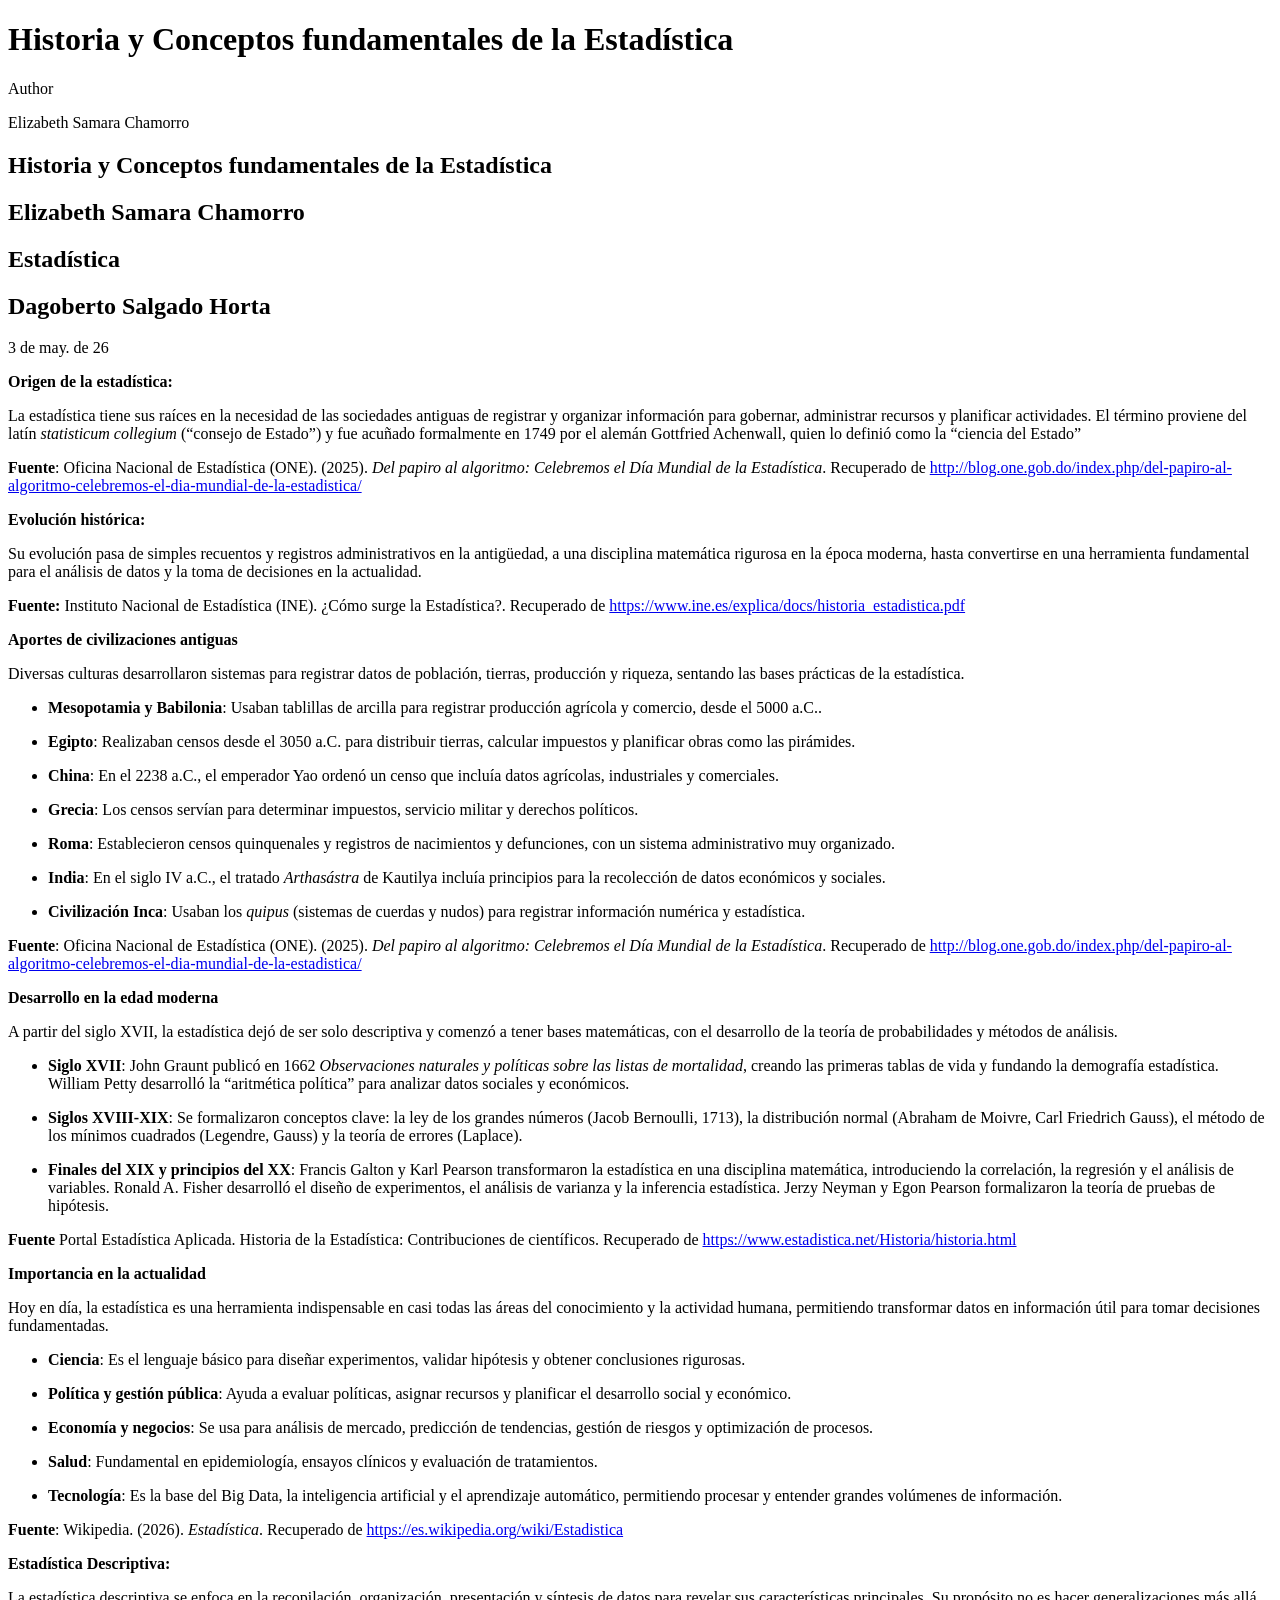
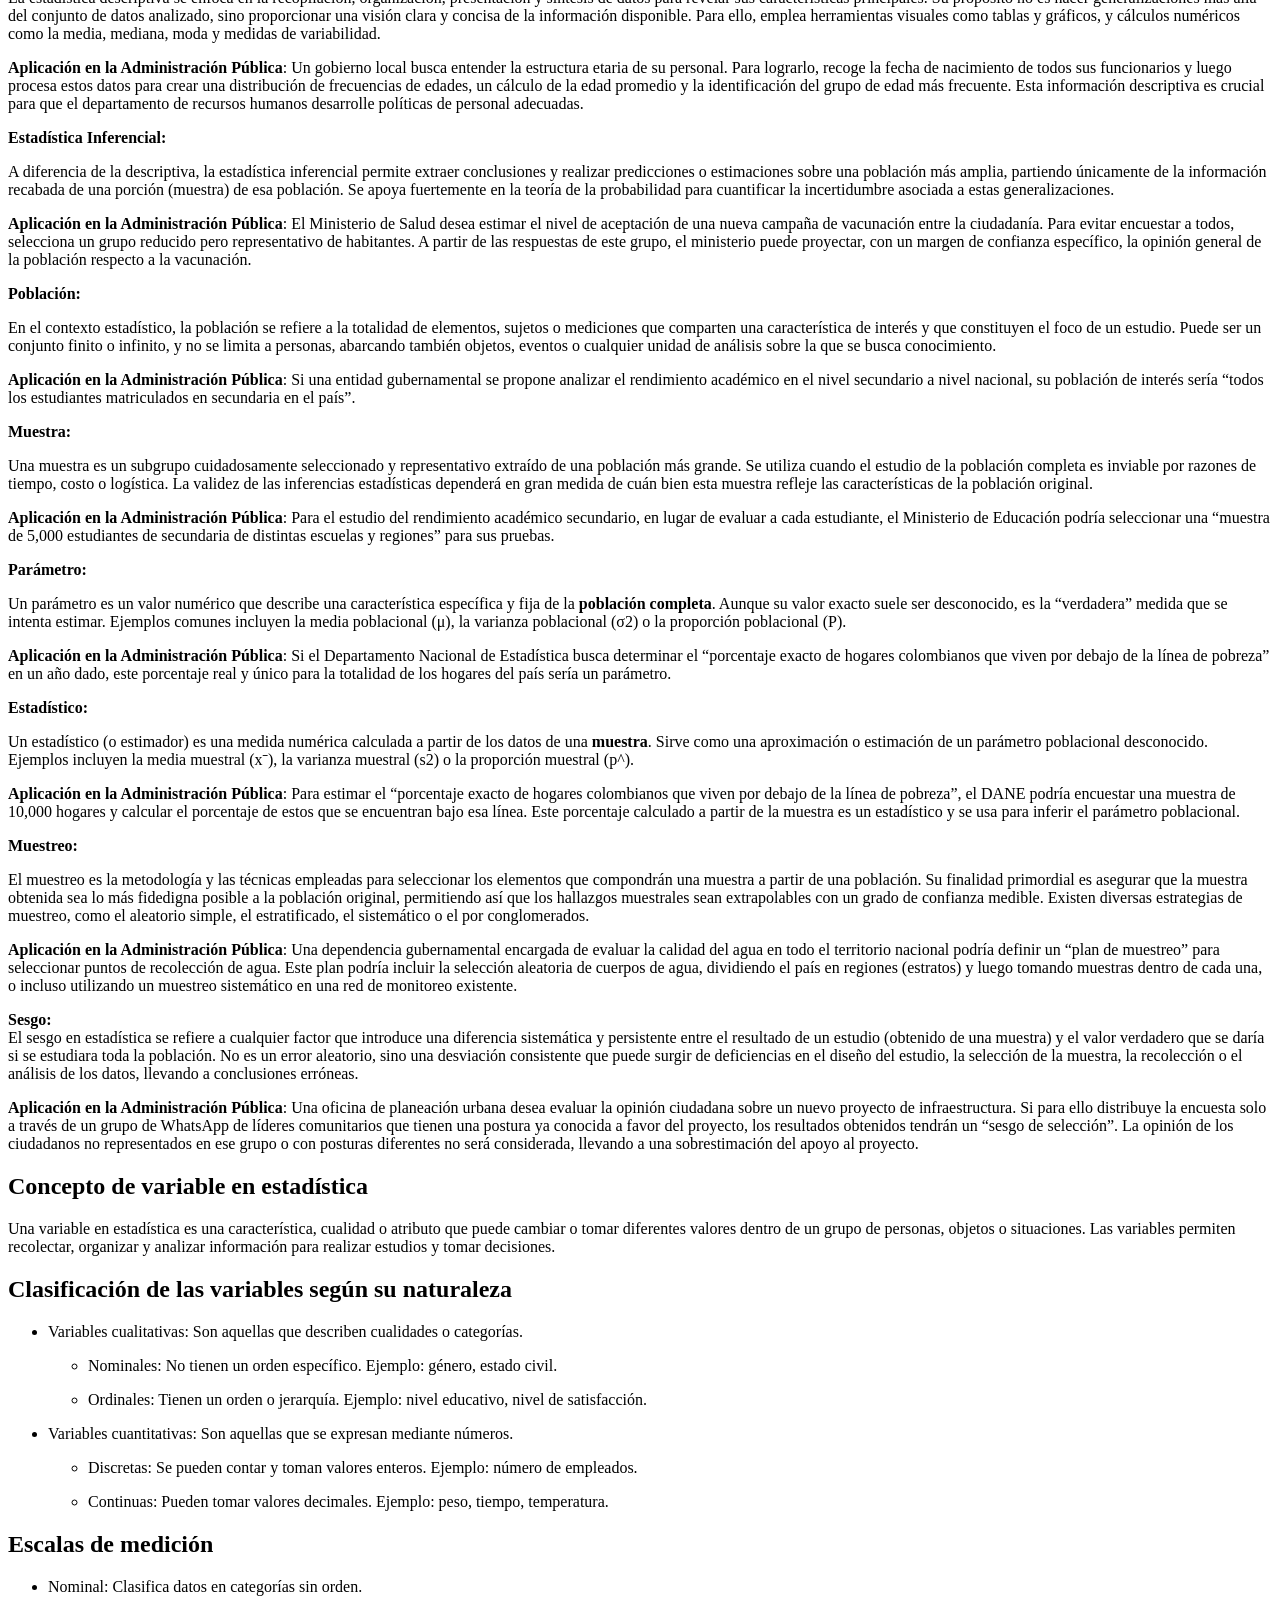
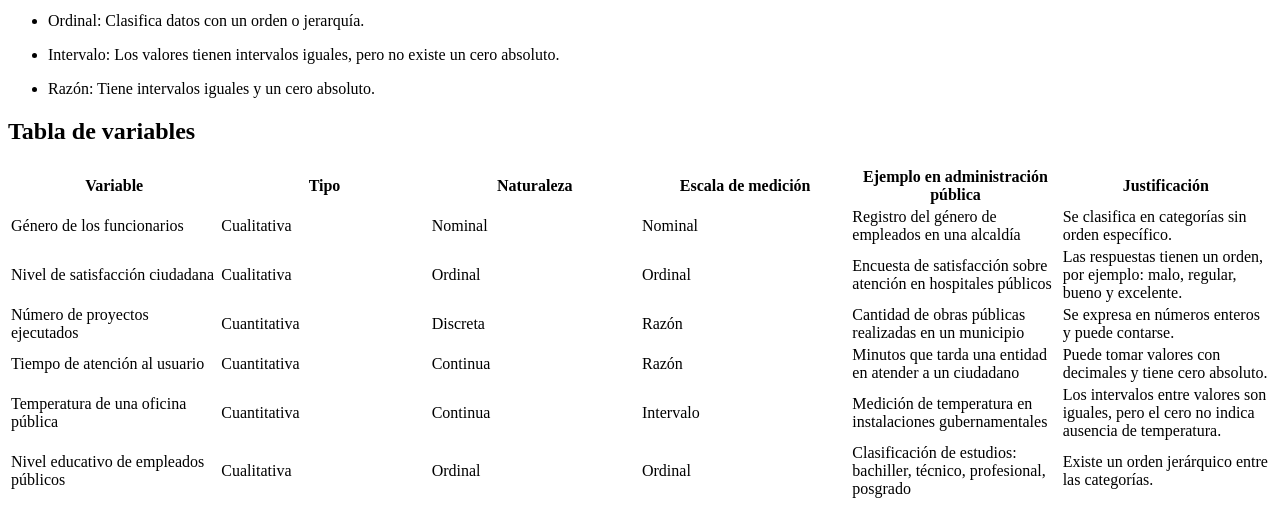
==== index.html @ f619340f "index.html" ====
<!DOCTYPE html>
<html xmlns="http://www.w3.org/1999/xhtml" lang="en" xml:lang="en"><head>

<meta charset="utf-8">
<meta name="generator" content="quarto-1.8.27">

<meta name="viewport" content="width=device-width, initial-scale=1.0, user-scalable=yes">

<meta name="author" content="Elizabeth Samara Chamorro">

<title>Historia y Conceptos fundamentales de la Estadística</title>
<style>
code{white-space: pre-wrap;}
span.smallcaps{font-variant: small-caps;}
div.columns{display: flex; gap: min(4vw, 1.5em);}
div.column{flex: auto; overflow-x: auto;}
div.hanging-indent{margin-left: 1.5em; text-indent: -1.5em;}
ul.task-list{list-style: none;}
ul.task-list li input[type="checkbox"] {
  width: 0.8em;
  margin: 0 0.8em 0.2em -1em; /* quarto-specific, see https://github.com/quarto-dev/quarto-cli/issues/4556 */ 
  vertical-align: middle;
}
</style>


<script src="RenderHtml_files/libs/clipboard/clipboard.min.js"></script>
<script src="RenderHtml_files/libs/quarto-html/quarto.js" type="module"></script>
<script src="RenderHtml_files/libs/quarto-html/tabsets/tabsets.js" type="module"></script>
<script src="RenderHtml_files/libs/quarto-html/axe/axe-check.js" type="module"></script>
<script src="RenderHtml_files/libs/quarto-html/popper.min.js"></script>
<script src="RenderHtml_files/libs/quarto-html/tippy.umd.min.js"></script>
<script src="RenderHtml_files/libs/quarto-html/anchor.min.js"></script>
<link href="RenderHtml_files/libs/quarto-html/tippy.css" rel="stylesheet">
<link href="RenderHtml_files/libs/quarto-html/quarto-syntax-highlighting-ed96de9b727972fe78a7b5d16c58bf87.css" rel="stylesheet" id="quarto-text-highlighting-styles">
<script src="RenderHtml_files/libs/bootstrap/bootstrap.min.js"></script>
<link href="RenderHtml_files/libs/bootstrap/bootstrap-icons.css" rel="stylesheet">
<link href="RenderHtml_files/libs/bootstrap/bootstrap-6a8e6d95bfcd174082ff54166b04dcf7.min.css" rel="stylesheet" append-hash="true" id="quarto-bootstrap" data-mode="light">


</head>

<body class="fullcontent quarto-light">

<div id="quarto-content" class="page-columns page-rows-contents page-layout-article">

<main class="content" id="quarto-document-content">

<header id="title-block-header" class="quarto-title-block default">
<div class="quarto-title">
<h1 class="title">Historia y Conceptos fundamentales de la Estadística</h1>
</div>



<div class="quarto-title-meta">

    <div>
    <div class="quarto-title-meta-heading">Author</div>
    <div class="quarto-title-meta-contents">
             <p>Elizabeth Samara Chamorro </p>
          </div>
  </div>
    
  
    
  </div>
  


</header>


<section id="historia-y-conceptos-fundamentales-de-la-estadística" class="level2">
<h2 class="anchored" data-anchor-id="historia-y-conceptos-fundamentales-de-la-estadística">Historia y Conceptos fundamentales de la Estadística</h2>
</section>
<section id="elizabeth-samara-chamorro" class="level2">
<h2 class="anchored" data-anchor-id="elizabeth-samara-chamorro">Elizabeth Samara Chamorro</h2>
</section>
<section id="estadística" class="level2">
<h2 class="anchored" data-anchor-id="estadística">Estadística</h2>
</section>
<section id="dagoberto-salgado-horta" class="level2">
<h2 class="anchored" data-anchor-id="dagoberto-salgado-horta">Dagoberto Salgado Horta</h2>
<p>3 de may. de 26</p>
<p><strong>Origen de la estadística:</strong></p>
<p>La estadística tiene sus raíces en la necesidad de las sociedades antiguas de registrar y organizar información para gobernar, administrar recursos y planificar actividades. El término proviene del latín <em>statisticum collegium</em> (“consejo de Estado”) y fue acuñado formalmente en 1749 por el alemán Gottfried Achenwall, quien lo definió como la “ciencia del Estado”</p>
<p><strong>Fuente</strong>: Oficina Nacional de Estadística (ONE). (2025). <em>Del papiro al algoritmo: Celebremos el Día Mundial de la Estadística</em>. Recuperado de <a href="http://blog.one.gob.do/index.php/del-papiro-al-algoritmo-celebremos-el-dia-mundial-de-la-estadistica/" class="uri">http://blog.one.gob.do/index.php/del-papiro-al-algoritmo-celebremos-el-dia-mundial-de-la-estadistica/</a></p>
<p><strong>Evolución histórica:</strong></p>
<p>Su evolución pasa de simples recuentos y registros administrativos en la antigüedad, a una disciplina matemática rigurosa en la época moderna, hasta convertirse en una herramienta fundamental para el análisis de datos y la toma de decisiones en la actualidad.</p>
<p><strong>Fuente:</strong> Instituto Nacional de Estadística (INE). ¿Cómo surge la Estadística?. Recuperado de <a href="https://www.ine.es/explica/docs/historia_estadistica.pdf" class="uri">https://www.ine.es/explica/docs/historia_estadistica.pdf</a></p>
<p><strong>Aportes de civilizaciones antiguas</strong></p>
<p>Diversas culturas desarrollaron sistemas para registrar datos de población, tierras, producción y riqueza, sentando las bases prácticas de la estadística.</p>
<ul>
<li><p><strong>Mesopotamia y Babilonia</strong>: Usaban tablillas de arcilla para registrar producción agrícola y comercio, desde el 5000 a.C..</p></li>
<li><p><strong>Egipto</strong>: Realizaban censos desde el 3050 a.C. para distribuir tierras, calcular impuestos y planificar obras como las pirámides.</p></li>
<li><p><strong>China</strong>: En el 2238 a.C., el emperador Yao ordenó un censo que incluía datos agrícolas, industriales y comerciales.</p></li>
<li><p><strong>Grecia</strong>: Los censos servían para determinar impuestos, servicio militar y derechos políticos.</p></li>
<li><p><strong>Roma</strong>: Establecieron censos quinquenales y registros de nacimientos y defunciones, con un sistema administrativo muy organizado.</p></li>
<li><p><strong>India</strong>: En el siglo IV a.C., el tratado <em>Arthasástra</em> de Kautilya incluía principios para la recolección de datos económicos y sociales.</p></li>
<li><p><strong>Civilización Inca</strong>: Usaban los <em>quipus</em> (sistemas de cuerdas y nudos) para registrar información numérica y estadística.</p></li>
</ul>
<p><strong>Fuente</strong>: Oficina Nacional de Estadística (ONE). (2025). <em>Del papiro al algoritmo: Celebremos el Día Mundial de la Estadística</em>. Recuperado de <a href="http://blog.one.gob.do/index.php/del-papiro-al-algoritmo-celebremos-el-dia-mundial-de-la-estadistica/" class="uri">http://blog.one.gob.do/index.php/del-papiro-al-algoritmo-celebremos-el-dia-mundial-de-la-estadistica/</a></p>
<p><strong>Desarrollo en la edad moderna</strong></p>
<p>A partir del siglo XVII, la estadística dejó de ser solo descriptiva y comenzó a tener bases matemáticas, con el desarrollo de la teoría de probabilidades y métodos de análisis.</p>
<ul>
<li><p><strong>Siglo XVII</strong>: John Graunt publicó en 1662 <em>Observaciones naturales y políticas sobre las listas de mortalidad</em>, creando las primeras tablas de vida y fundando la demografía estadística. William Petty desarrolló la “aritmética política” para analizar datos sociales y económicos.</p></li>
<li><p><strong>Siglos XVIII-XIX</strong>: Se formalizaron conceptos clave: la ley de los grandes números (Jacob Bernoulli, 1713), la distribución normal (Abraham de Moivre, Carl Friedrich Gauss), el método de los mínimos cuadrados (Legendre, Gauss) y la teoría de errores (Laplace).</p></li>
<li><p><strong>Finales del XIX y principios del XX</strong>: Francis Galton y Karl Pearson transformaron la estadística en una disciplina matemática, introduciendo la correlación, la regresión y el análisis de variables. Ronald A. Fisher desarrolló el diseño de experimentos, el análisis de varianza y la inferencia estadística. Jerzy Neyman y Egon Pearson formalizaron la teoría de pruebas de hipótesis.</p></li>
</ul>
<p><strong>Fuente</strong> Portal Estadística Aplicada. Historia de la Estadística: Contribuciones de científicos. Recuperado de <a href="https://www.estadistica.net/Historia/historia.html" class="uri">https://www.estadistica.net/Historia/historia.html</a></p>
<p><strong>Importancia en la actualidad</strong></p>
<p>Hoy en día, la estadística es una herramienta indispensable en casi todas las áreas del conocimiento y la actividad humana, permitiendo transformar datos en información útil para tomar decisiones fundamentadas.</p>
<ul>
<li><p><strong>Ciencia</strong>: Es el lenguaje básico para diseñar experimentos, validar hipótesis y obtener conclusiones rigurosas.</p></li>
<li><p><strong>Política y gestión pública</strong>: Ayuda a evaluar políticas, asignar recursos y planificar el desarrollo social y económico.</p></li>
<li><p><strong>Economía y negocios</strong>: Se usa para análisis de mercado, predicción de tendencias, gestión de riesgos y optimización de procesos.</p></li>
<li><p><strong>Salud</strong>: Fundamental en epidemiología, ensayos clínicos y evaluación de tratamientos.</p></li>
<li><p><strong>Tecnología</strong>: Es la base del Big Data, la inteligencia artificial y el aprendizaje automático, permitiendo procesar y entender grandes volúmenes de información.</p></li>
</ul>
<p><strong>Fuente</strong>: Wikipedia. (2026). <em>Estadística</em>. Recuperado de <a href="https://es.wikipedia.org/wiki/Estadistica" class="uri">https://es.wikipedia.org/wiki/Estadistica</a></p>
<p><strong>Estadística Descriptiva:</strong></p>
<p>La estadística descriptiva se enfoca en la recopilación, organización, presentación y síntesis de datos para revelar sus características principales. Su propósito no es hacer generalizaciones más allá del conjunto de datos analizado, sino proporcionar una visión clara y concisa de la información disponible. Para ello, emplea herramientas visuales como tablas y gráficos, y cálculos numéricos como la media, mediana, moda y medidas de variabilidad.</p>
<p><strong>Aplicación en la Administración Pública</strong>: Un gobierno local busca entender la estructura etaria de su personal. Para lograrlo, recoge la fecha de nacimiento de todos sus funcionarios y luego procesa estos datos para crear una distribución de frecuencias de edades, un cálculo de la edad promedio y la identificación del grupo de edad más frecuente. Esta información descriptiva es crucial para que el departamento de recursos humanos desarrolle políticas de personal adecuadas.</p>
<p><strong>Estadística Inferencial:</strong></p>
<p>A diferencia de la descriptiva, la estadística inferencial permite extraer conclusiones y realizar predicciones o estimaciones sobre una población más amplia, partiendo únicamente de la información recabada de una porción (muestra) de esa población. Se apoya fuertemente en la teoría de la probabilidad para cuantificar la incertidumbre asociada a estas generalizaciones.</p>
<p><strong>Aplicación en la Administración Pública</strong>: El Ministerio de Salud desea estimar el nivel de aceptación de una nueva campaña de vacunación entre la ciudadanía. Para evitar encuestar a todos, selecciona un grupo reducido pero representativo de habitantes. A partir de las respuestas de este grupo, el ministerio puede proyectar, con un margen de confianza específico, la opinión general de la población respecto a la vacunación.</p>
<p><strong>Población:</strong></p>
<p>En el contexto estadístico, la población se refiere a la totalidad de elementos, sujetos o mediciones que comparten una característica de interés y que constituyen el foco de un estudio. Puede ser un conjunto finito o infinito, y no se limita a personas, abarcando también objetos, eventos o cualquier unidad de análisis sobre la que se busca conocimiento.</p>
<p><strong>Aplicación en la Administración Pública</strong>: Si una entidad gubernamental se propone analizar el rendimiento académico en el nivel secundario a nivel nacional, su población de interés sería “todos los estudiantes matriculados en secundaria en el país”.</p>
<p><strong>Muestra:</strong></p>
<p>Una muestra es un subgrupo cuidadosamente seleccionado y representativo extraído de una población más grande. Se utiliza cuando el estudio de la población completa es inviable por razones de tiempo, costo o logística. La validez de las inferencias estadísticas dependerá en gran medida de cuán bien esta muestra refleje las características de la población original.</p>
<p><strong>Aplicación en la Administración Pública</strong>: Para el estudio del rendimiento académico secundario, en lugar de evaluar a cada estudiante, el Ministerio de Educación podría seleccionar una “muestra de 5,000 estudiantes de secundaria de distintas escuelas y regiones” para sus pruebas.</p>
<p><strong>Parámetro:</strong></p>
<p>Un parámetro es un valor numérico que describe una característica específica y fija de la <strong>población completa</strong>. Aunque su valor exacto suele ser desconocido, es la “verdadera” medida que se intenta estimar. Ejemplos comunes incluyen la media poblacional (μ), la varianza poblacional (σ2) o la proporción poblacional (P).</p>
<p><strong>Aplicación en la Administración Pública</strong>: Si el Departamento Nacional de Estadística busca determinar el “porcentaje exacto de hogares colombianos que viven por debajo de la línea de pobreza” en un año dado, este porcentaje real y único para la totalidad de los hogares del país sería un parámetro.</p>
<p><strong>Estadístico:</strong></p>
<p>Un estadístico (o estimador) es una medida numérica calculada a partir de los datos de una <strong>muestra</strong>. Sirve como una aproximación o estimación de un parámetro poblacional desconocido. Ejemplos incluyen la media muestral (xˉ), la varianza muestral (s2) o la proporción muestral (p^​).</p>
<p><strong>Aplicación en la Administración Pública</strong>: Para estimar el “porcentaje exacto de hogares colombianos que viven por debajo de la línea de pobreza”, el DANE podría encuestar una muestra de 10,000 hogares y calcular el porcentaje de estos que se encuentran bajo esa línea. Este porcentaje calculado a partir de la muestra es un estadístico y se usa para inferir el parámetro poblacional.</p>
<p><strong>Muestreo:</strong></p>
<p>El muestreo es la metodología y las técnicas empleadas para seleccionar los elementos que compondrán una muestra a partir de una población. Su finalidad primordial es asegurar que la muestra obtenida sea lo más fidedigna posible a la población original, permitiendo así que los hallazgos muestrales sean extrapolables con un grado de confianza medible. Existen diversas estrategias de muestreo, como el aleatorio simple, el estratificado, el sistemático o el por conglomerados.</p>
<p><strong>Aplicación en la Administración Pública</strong>: Una dependencia gubernamental encargada de evaluar la calidad del agua en todo el territorio nacional podría definir un “plan de muestreo” para seleccionar puntos de recolección de agua. Este plan podría incluir la selección aleatoria de cuerpos de agua, dividiendo el país en regiones (estratos) y luego tomando muestras dentro de cada una, o incluso utilizando un muestreo sistemático en una red de monitoreo existente.</p>
<p><strong>Sesgo:</strong><br>
El sesgo en estadística se refiere a cualquier factor que introduce una diferencia sistemática y persistente entre el resultado de un estudio (obtenido de una muestra) y el valor verdadero que se daría si se estudiara toda la población. No es un error aleatorio, sino una desviación consistente que puede surgir de deficiencias en el diseño del estudio, la selección de la muestra, la recolección o el análisis de los datos, llevando a conclusiones erróneas.</p>
<p><strong>Aplicación en la Administración Pública</strong>: Una oficina de planeación urbana desea evaluar la opinión ciudadana sobre un nuevo proyecto de infraestructura. Si para ello distribuye la encuesta solo a través de un grupo de WhatsApp de líderes comunitarios que tienen una postura ya conocida a favor del proyecto, los resultados obtenidos tendrán un “sesgo de selección”. La opinión de los ciudadanos no representados en ese grupo o con posturas diferentes no será considerada, llevando a una sobrestimación del apoyo al proyecto.</p>
</section>
<section id="concepto-de-variable-en-estadística" class="level1">
<h1>Concepto de variable en estadística</h1>
<p>Una variable en estadística es una característica, cualidad o atributo que puede cambiar o tomar diferentes valores dentro de un grupo de personas, objetos o situaciones. Las variables permiten recolectar, organizar y analizar información para realizar estudios y tomar decisiones.</p>
</section>
<section id="clasificación-de-las-variables-según-su-naturaleza" class="level1">
<h1>Clasificación de las variables según su naturaleza</h1>
<ul>
<li><p>Variables cualitativas: Son aquellas que describen cualidades o categorías.</p>
<ul>
<li><p>Nominales: No tienen un orden específico. Ejemplo: género, estado civil.</p></li>
<li><p>Ordinales: Tienen un orden o jerarquía. Ejemplo: nivel educativo, nivel de satisfacción.</p></li>
</ul></li>
<li><p>Variables cuantitativas: Son aquellas que se expresan mediante números.</p>
<ul>
<li><p>Discretas: Se pueden contar y toman valores enteros. Ejemplo: número de empleados.</p></li>
<li><p>Continuas: Pueden tomar valores decimales. Ejemplo: peso, tiempo, temperatura.</p></li>
</ul></li>
</ul>
</section>
<section id="escalas-de-medición" class="level1">
<h1>Escalas de medición</h1>
<ul>
<li><p>Nominal: Clasifica datos en categorías sin orden.</p></li>
<li><p>Ordinal: Clasifica datos con un orden o jerarquía.</p></li>
<li><p>Intervalo: Los valores tienen intervalos iguales, pero no existe un cero absoluto.</p></li>
<li><p>Razón: Tiene intervalos iguales y un cero absoluto.</p></li>
</ul>
</section>
<section id="tabla-de-variables" class="level1">
<h1>Tabla de variables</h1>
<table class="caption-top table">
<colgroup>
<col style="width: 16%">
<col style="width: 16%">
<col style="width: 16%">
<col style="width: 16%">
<col style="width: 16%">
<col style="width: 16%">
</colgroup>
<thead>
<tr class="header">
<th>Variable</th>
<th>Tipo</th>
<th>Naturaleza</th>
<th>Escala de medición</th>
<th>Ejemplo en administración pública</th>
<th>Justificación</th>
</tr>
</thead>
<tbody>
<tr class="odd">
<td>Género de los funcionarios</td>
<td>Cualitativa</td>
<td>Nominal</td>
<td>Nominal</td>
<td>Registro del género de empleados en una alcaldía</td>
<td>Se clasifica en categorías sin orden específico.</td>
</tr>
<tr class="even">
<td>Nivel de satisfacción ciudadana</td>
<td>Cualitativa</td>
<td>Ordinal</td>
<td>Ordinal</td>
<td>Encuesta de satisfacción sobre atención en hospitales públicos</td>
<td>Las respuestas tienen un orden, por ejemplo: malo, regular, bueno y excelente.</td>
</tr>
<tr class="odd">
<td>Número de proyectos ejecutados</td>
<td>Cuantitativa</td>
<td>Discreta</td>
<td>Razón</td>
<td>Cantidad de obras públicas realizadas en un municipio</td>
<td>Se expresa en números enteros y puede contarse.</td>
</tr>
<tr class="even">
<td>Tiempo de atención al usuario</td>
<td>Cuantitativa</td>
<td>Continua</td>
<td>Razón</td>
<td>Minutos que tarda una entidad en atender a un ciudadano</td>
<td>Puede tomar valores con decimales y tiene cero absoluto.</td>
</tr>
<tr class="odd">
<td>Temperatura de una oficina pública</td>
<td>Cuantitativa</td>
<td>Continua</td>
<td>Intervalo</td>
<td>Medición de temperatura en instalaciones gubernamentales</td>
<td>Los intervalos entre valores son iguales, pero el cero no indica ausencia de temperatura.</td>
</tr>
<tr class="even">
<td>Nivel educativo de empleados públicos</td>
<td>Cualitativa</td>
<td>Ordinal</td>
<td>Ordinal</td>
<td>Clasificación de estudios: bachiller, técnico, profesional, posgrado</td>
<td>Existe un orden jerárquico entre las categorías.</td>
</tr>
</tbody>
</table>
</section>

</main>
<!-- /main column -->
<script id="quarto-html-after-body" type="application/javascript">
  window.document.addEventListener("DOMContentLoaded", function (event) {
    const icon = "";
    const anchorJS = new window.AnchorJS();
    anchorJS.options = {
      placement: 'right',
      icon: icon
    };
    anchorJS.add('.anchored');
    const isCodeAnnotation = (el) => {
      for (const clz of el.classList) {
        if (clz.startsWith('code-annotation-')) {                     
          return true;
        }
      }
      return false;
    }
    const onCopySuccess = function(e) {
      // button target
      const button = e.trigger;
      // don't keep focus
      button.blur();
      // flash "checked"
      button.classList.add('code-copy-button-checked');
      var currentTitle = button.getAttribute("title");
      button.setAttribute("title", "Copied!");
      let tooltip;
      if (window.bootstrap) {
        button.setAttribute("data-bs-toggle", "tooltip");
        button.setAttribute("data-bs-placement", "left");
        button.setAttribute("data-bs-title", "Copied!");
        tooltip = new bootstrap.Tooltip(button, 
          { trigger: "manual", 
            customClass: "code-copy-button-tooltip",
            offset: [0, -8]});
        tooltip.show();    
      }
      setTimeout(function() {
        if (tooltip) {
          tooltip.hide();
          button.removeAttribute("data-bs-title");
          button.removeAttribute("data-bs-toggle");
          button.removeAttribute("data-bs-placement");
        }
        button.setAttribute("title", currentTitle);
        button.classList.remove('code-copy-button-checked');
      }, 1000);
      // clear code selection
      e.clearSelection();
    }
    const getTextToCopy = function(trigger) {
      const outerScaffold = trigger.parentElement.cloneNode(true);
      const codeEl = outerScaffold.querySelector('code');
      for (const childEl of codeEl.children) {
        if (isCodeAnnotation(childEl)) {
          childEl.remove();
        }
      }
      return codeEl.innerText;
    }
    const clipboard = new window.ClipboardJS('.code-copy-button:not([data-in-quarto-modal])', {
      text: getTextToCopy
    });
    clipboard.on('success', onCopySuccess);
    if (window.document.getElementById('quarto-embedded-source-code-modal')) {
      const clipboardModal = new window.ClipboardJS('.code-copy-button[data-in-quarto-modal]', {
        text: getTextToCopy,
        container: window.document.getElementById('quarto-embedded-source-code-modal')
      });
      clipboardModal.on('success', onCopySuccess);
    }
      var localhostRegex = new RegExp(/^(?:http|https):\/\/localhost\:?[0-9]*\//);
      var mailtoRegex = new RegExp(/^mailto:/);
        var filterRegex = new RegExp('/' + window.location.host + '/');
      var isInternal = (href) => {
          return filterRegex.test(href) || localhostRegex.test(href) || mailtoRegex.test(href);
      }
      // Inspect non-navigation links and adorn them if external
     var links = window.document.querySelectorAll('a[href]:not(.nav-link):not(.navbar-brand):not(.toc-action):not(.sidebar-link):not(.sidebar-item-toggle):not(.pagination-link):not(.no-external):not([aria-hidden]):not(.dropdown-item):not(.quarto-navigation-tool):not(.about-link)');
      for (var i=0; i<links.length; i++) {
        const link = links[i];
        if (!isInternal(link.href)) {
          // undo the damage that might have been done by quarto-nav.js in the case of
          // links that we want to consider external
          if (link.dataset.originalHref !== undefined) {
            link.href = link.dataset.originalHref;
          }
        }
      }
    function tippyHover(el, contentFn, onTriggerFn, onUntriggerFn) {
      const config = {
        allowHTML: true,
        maxWidth: 500,
        delay: 100,
        arrow: false,
        appendTo: function(el) {
            return el.parentElement;
        },
        interactive: true,
        interactiveBorder: 10,
        theme: 'quarto',
        placement: 'bottom-start',
      };
      if (contentFn) {
        config.content = contentFn;
      }
      if (onTriggerFn) {
        config.onTrigger = onTriggerFn;
      }
      if (onUntriggerFn) {
        config.onUntrigger = onUntriggerFn;
      }
      window.tippy(el, config); 
    }
    const noterefs = window.document.querySelectorAll('a[role="doc-noteref"]');
    for (var i=0; i<noterefs.length; i++) {
      const ref = noterefs[i];
      tippyHover(ref, function() {
        // use id or data attribute instead here
        let href = ref.getAttribute('data-footnote-href') || ref.getAttribute('href');
        try { href = new URL(href).hash; } catch {}
        const id = href.replace(/^#\/?/, "");
        const note = window.document.getElementById(id);
        if (note) {
          return note.innerHTML;
        } else {
          return "";
        }
      });
    }
    const xrefs = window.document.querySelectorAll('a.quarto-xref');
    const processXRef = (id, note) => {
      // Strip column container classes
      const stripColumnClz = (el) => {
        el.classList.remove("page-full", "page-columns");
        if (el.children) {
          for (const child of el.children) {
            stripColumnClz(child);
          }
        }
      }
      stripColumnClz(note)
      if (id === null || id.startsWith('sec-')) {
        // Special case sections, only their first couple elements
        const container = document.createElement("div");
        if (note.children && note.children.length > 2) {
          container.appendChild(note.children[0].cloneNode(true));
          for (let i = 1; i < note.children.length; i++) {
            const child = note.children[i];
            if (child.tagName === "P" && child.innerText === "") {
              continue;
            } else {
              container.appendChild(child.cloneNode(true));
              break;
            }
          }
          if (window.Quarto?.typesetMath) {
            window.Quarto.typesetMath(container);
          }
          return container.innerHTML
        } else {
          if (window.Quarto?.typesetMath) {
            window.Quarto.typesetMath(note);
          }
          return note.innerHTML;
        }
      } else {
        // Remove any anchor links if they are present
        const anchorLink = note.querySelector('a.anchorjs-link');
        if (anchorLink) {
          anchorLink.remove();
        }
        if (window.Quarto?.typesetMath) {
          window.Quarto.typesetMath(note);
        }
        if (note.classList.contains("callout")) {
          return note.outerHTML;
        } else {
          return note.innerHTML;
        }
      }
    }
    for (var i=0; i<xrefs.length; i++) {
      const xref = xrefs[i];
      tippyHover(xref, undefined, function(instance) {
        instance.disable();
        let url = xref.getAttribute('href');
        let hash = undefined; 
        if (url.startsWith('#')) {
          hash = url;
        } else {
          try { hash = new URL(url).hash; } catch {}
        }
        if (hash) {
          const id = hash.replace(/^#\/?/, "");
          const note = window.document.getElementById(id);
          if (note !== null) {
            try {
              const html = processXRef(id, note.cloneNode(true));
              instance.setContent(html);
            } finally {
              instance.enable();
              instance.show();
            }
          } else {
            // See if we can fetch this
            fetch(url.split('#')[0])
            .then(res => res.text())
            .then(html => {
              const parser = new DOMParser();
              const htmlDoc = parser.parseFromString(html, "text/html");
              const note = htmlDoc.getElementById(id);
              if (note !== null) {
                const html = processXRef(id, note);
                instance.setContent(html);
              } 
            }).finally(() => {
              instance.enable();
              instance.show();
            });
          }
        } else {
          // See if we can fetch a full url (with no hash to target)
          // This is a special case and we should probably do some content thinning / targeting
          fetch(url)
          .then(res => res.text())
          .then(html => {
            const parser = new DOMParser();
            const htmlDoc = parser.parseFromString(html, "text/html");
            const note = htmlDoc.querySelector('main.content');
            if (note !== null) {
              // This should only happen for chapter cross references
              // (since there is no id in the URL)
              // remove the first header
              if (note.children.length > 0 && note.children[0].tagName === "HEADER") {
                note.children[0].remove();
              }
              const html = processXRef(null, note);
              instance.setContent(html);
            } 
          }).finally(() => {
            instance.enable();
            instance.show();
          });
        }
      }, function(instance) {
      });
    }
        let selectedAnnoteEl;
        const selectorForAnnotation = ( cell, annotation) => {
          let cellAttr = 'data-code-cell="' + cell + '"';
          let lineAttr = 'data-code-annotation="' +  annotation + '"';
          const selector = 'span[' + cellAttr + '][' + lineAttr + ']';
          return selector;
        }
        const selectCodeLines = (annoteEl) => {
          const doc = window.document;
          const targetCell = annoteEl.getAttribute("data-target-cell");
          const targetAnnotation = annoteEl.getAttribute("data-target-annotation");
          const annoteSpan = window.document.querySelector(selectorForAnnotation(targetCell, targetAnnotation));
          const lines = annoteSpan.getAttribute("data-code-lines").split(",");
          const lineIds = lines.map((line) => {
            return targetCell + "-" + line;
          })
          let top = null;
          let height = null;
          let parent = null;
          if (lineIds.length > 0) {
              //compute the position of the single el (top and bottom and make a div)
              const el = window.document.getElementById(lineIds[0]);
              top = el.offsetTop;
              height = el.offsetHeight;
              parent = el.parentElement.parentElement;
            if (lineIds.length > 1) {
              const lastEl = window.document.getElementById(lineIds[lineIds.length - 1]);
              const bottom = lastEl.offsetTop + lastEl.offsetHeight;
              height = bottom - top;
            }
            if (top !== null && height !== null && parent !== null) {
              // cook up a div (if necessary) and position it 
              let div = window.document.getElementById("code-annotation-line-highlight");
              if (div === null) {
                div = window.document.createElement("div");
                div.setAttribute("id", "code-annotation-line-highlight");
                div.style.position = 'absolute';
                parent.appendChild(div);
              }
              div.style.top = top - 2 + "px";
              div.style.height = height + 4 + "px";
              div.style.left = 0;
              let gutterDiv = window.document.getElementById("code-annotation-line-highlight-gutter");
              if (gutterDiv === null) {
                gutterDiv = window.document.createElement("div");
                gutterDiv.setAttribute("id", "code-annotation-line-highlight-gutter");
                gutterDiv.style.position = 'absolute';
                const codeCell = window.document.getElementById(targetCell);
                const gutter = codeCell.querySelector('.code-annotation-gutter');
                gutter.appendChild(gutterDiv);
              }
              gutterDiv.style.top = top - 2 + "px";
              gutterDiv.style.height = height + 4 + "px";
            }
            selectedAnnoteEl = annoteEl;
          }
        };
        const unselectCodeLines = () => {
          const elementsIds = ["code-annotation-line-highlight", "code-annotation-line-highlight-gutter"];
          elementsIds.forEach((elId) => {
            const div = window.document.getElementById(elId);
            if (div) {
              div.remove();
            }
          });
          selectedAnnoteEl = undefined;
        };
          // Handle positioning of the toggle
      window.addEventListener(
        "resize",
        throttle(() => {
          elRect = undefined;
          if (selectedAnnoteEl) {
            selectCodeLines(selectedAnnoteEl);
          }
        }, 10)
      );
      function throttle(fn, ms) {
      let throttle = false;
      let timer;
        return (...args) => {
          if(!throttle) { // first call gets through
              fn.apply(this, args);
              throttle = true;
          } else { // all the others get throttled
              if(timer) clearTimeout(timer); // cancel #2
              timer = setTimeout(() => {
                fn.apply(this, args);
                timer = throttle = false;
              }, ms);
          }
        };
      }
        // Attach click handler to the DT
        const annoteDls = window.document.querySelectorAll('dt[data-target-cell]');
        for (const annoteDlNode of annoteDls) {
          annoteDlNode.addEventListener('click', (event) => {
            const clickedEl = event.target;
            if (clickedEl !== selectedAnnoteEl) {
              unselectCodeLines();
              const activeEl = window.document.querySelector('dt[data-target-cell].code-annotation-active');
              if (activeEl) {
                activeEl.classList.remove('code-annotation-active');
              }
              selectCodeLines(clickedEl);
              clickedEl.classList.add('code-annotation-active');
            } else {
              // Unselect the line
              unselectCodeLines();
              clickedEl.classList.remove('code-annotation-active');
            }
          });
        }
    const findCites = (el) => {
      const parentEl = el.parentElement;
      if (parentEl) {
        const cites = parentEl.dataset.cites;
        if (cites) {
          return {
            el,
            cites: cites.split(' ')
          };
        } else {
          return findCites(el.parentElement)
        }
      } else {
        return undefined;
      }
    };
    var bibliorefs = window.document.querySelectorAll('a[role="doc-biblioref"]');
    for (var i=0; i<bibliorefs.length; i++) {
      const ref = bibliorefs[i];
      const citeInfo = findCites(ref);
      if (citeInfo) {
        tippyHover(citeInfo.el, function() {
          var popup = window.document.createElement('div');
          citeInfo.cites.forEach(function(cite) {
            var citeDiv = window.document.createElement('div');
            citeDiv.classList.add('hanging-indent');
            citeDiv.classList.add('csl-entry');
            var biblioDiv = window.document.getElementById('ref-' + cite);
            if (biblioDiv) {
              citeDiv.innerHTML = biblioDiv.innerHTML;
            }
            popup.appendChild(citeDiv);
          });
          return popup.innerHTML;
        });
      }
    }
  });
  </script>
</div> <!-- /content -->




</body></html>
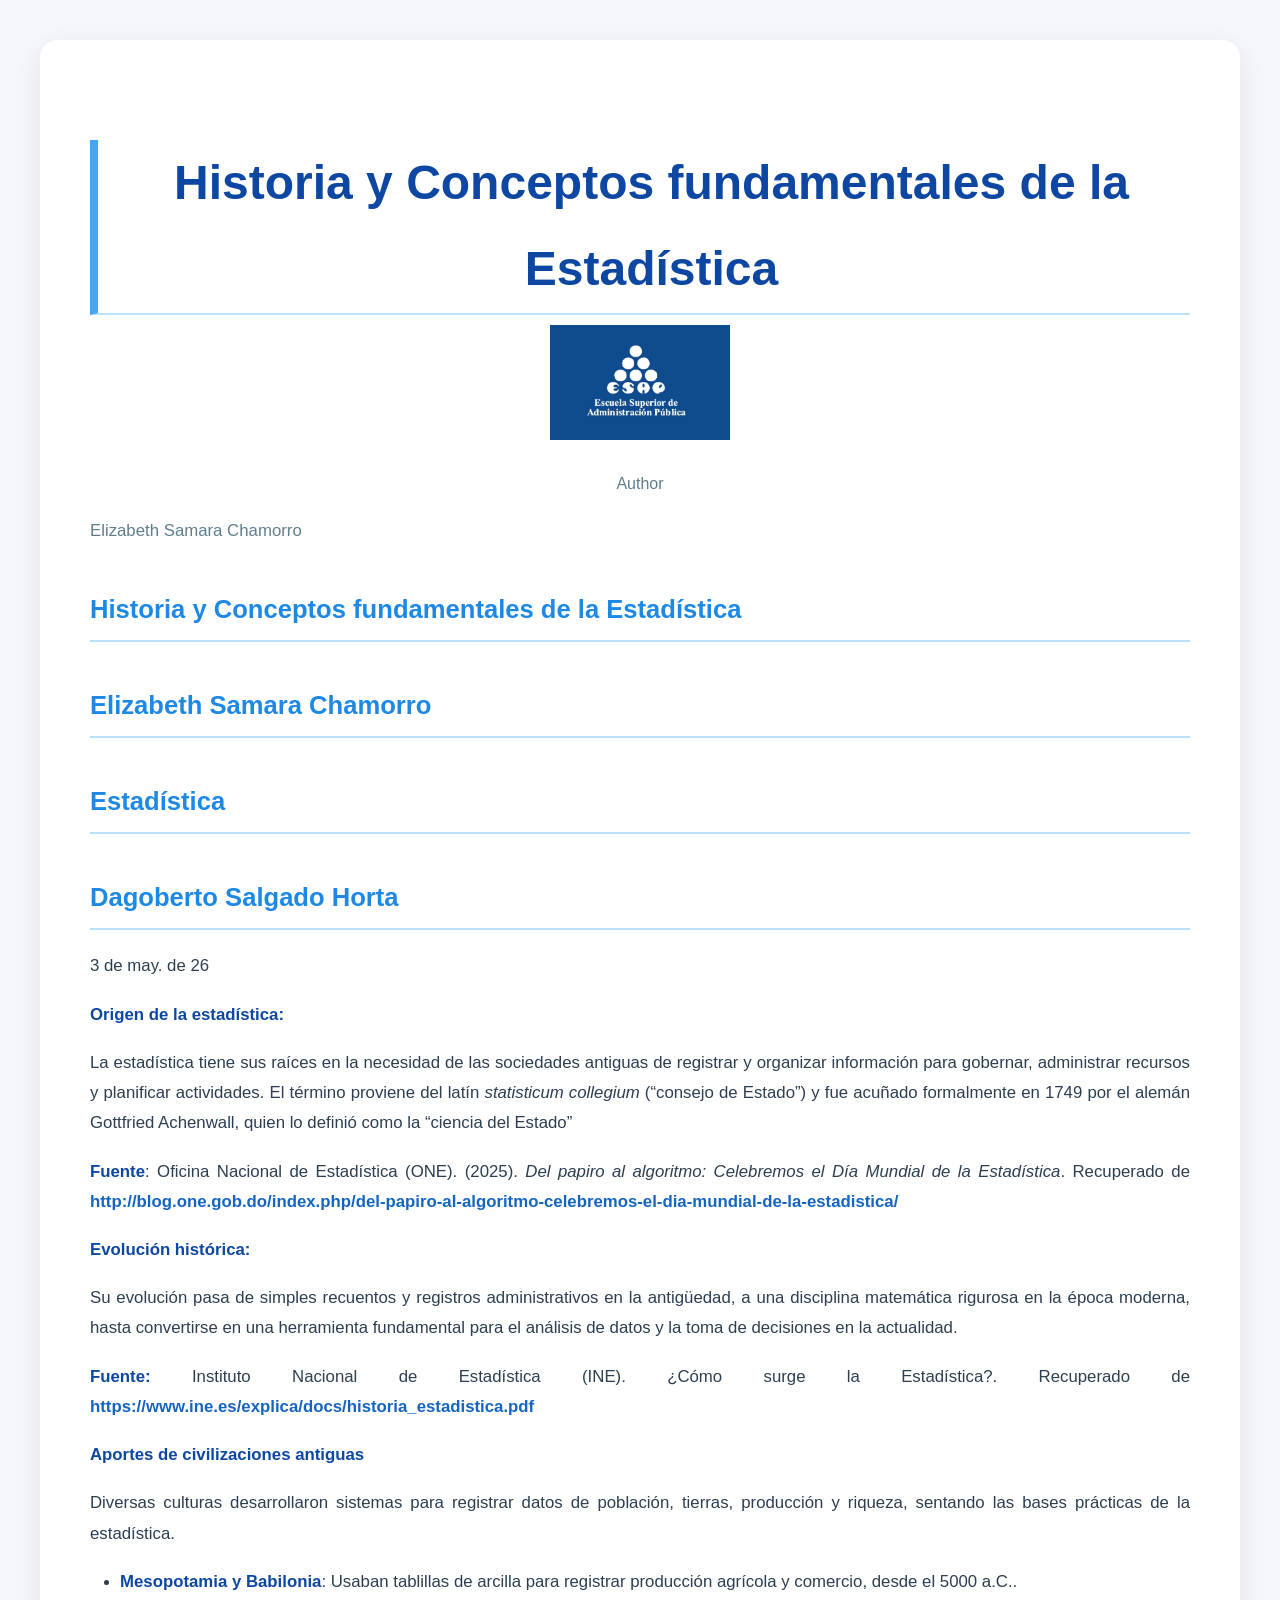
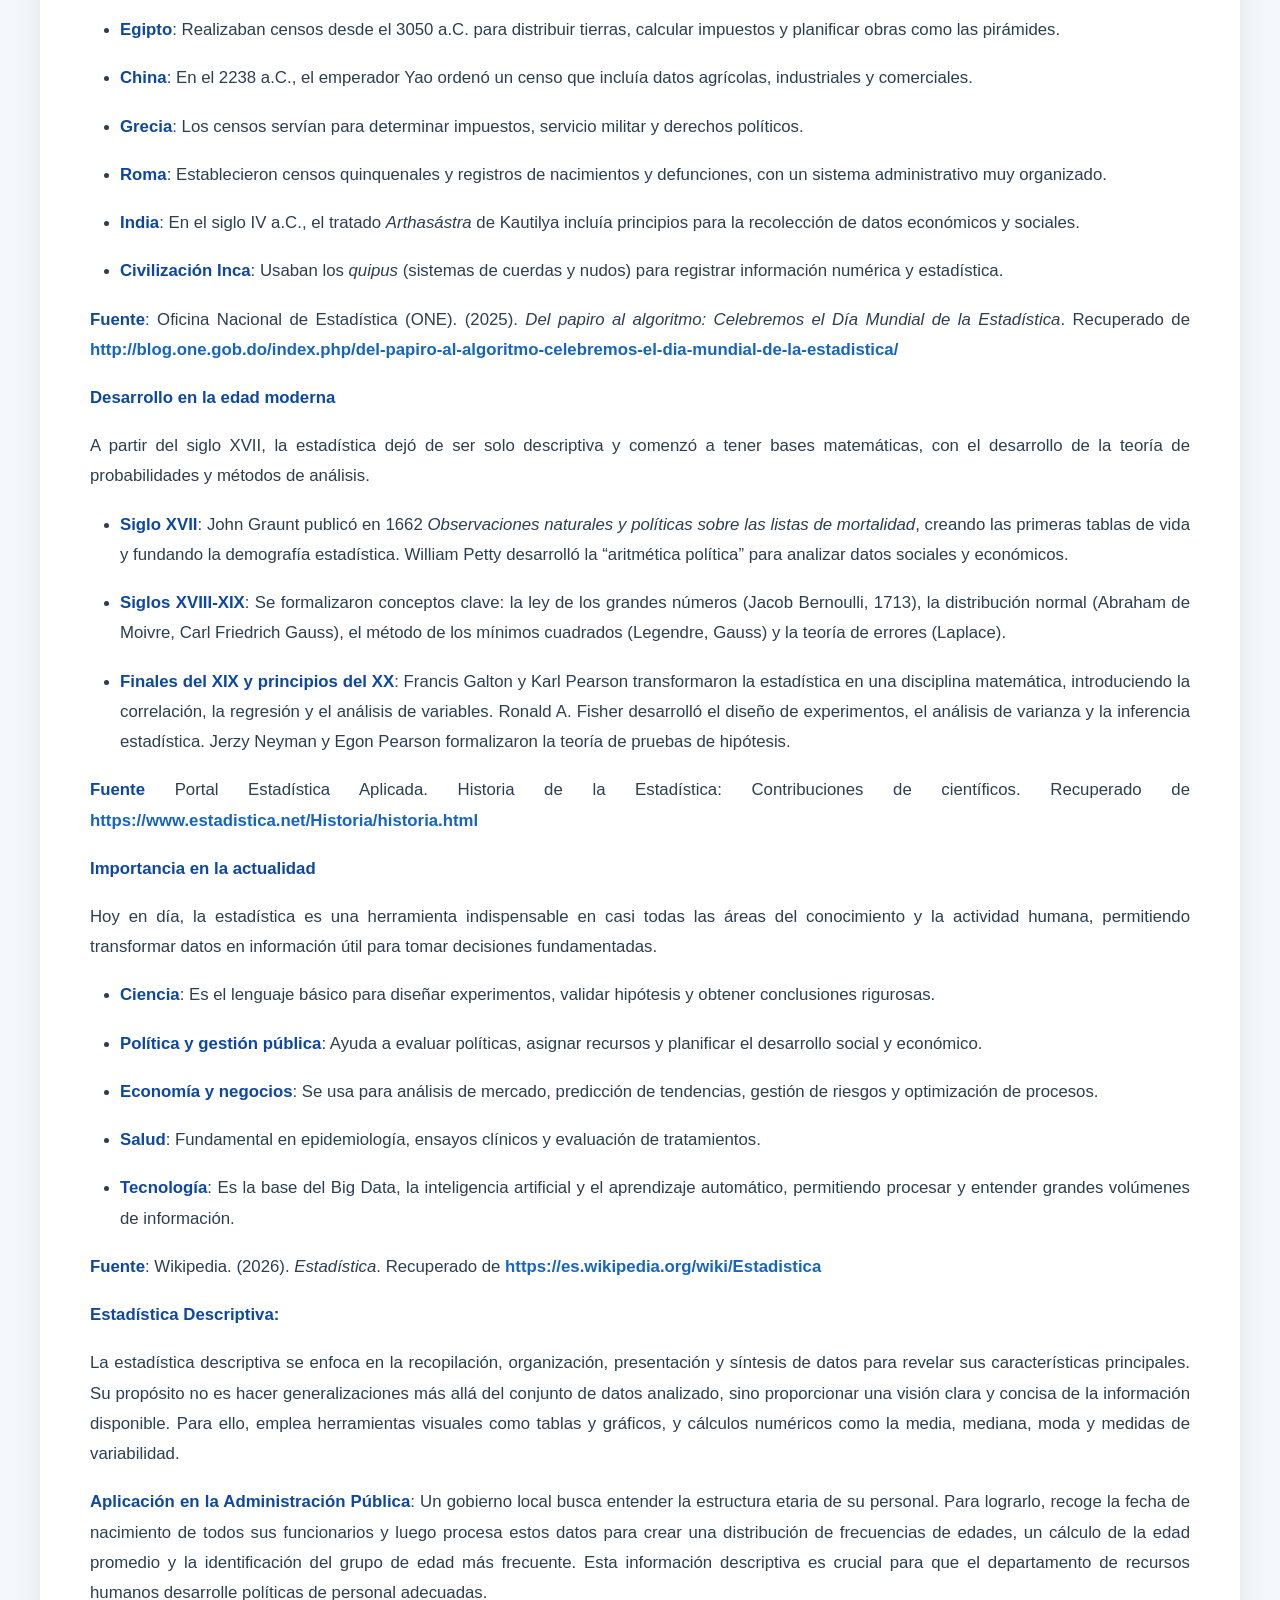
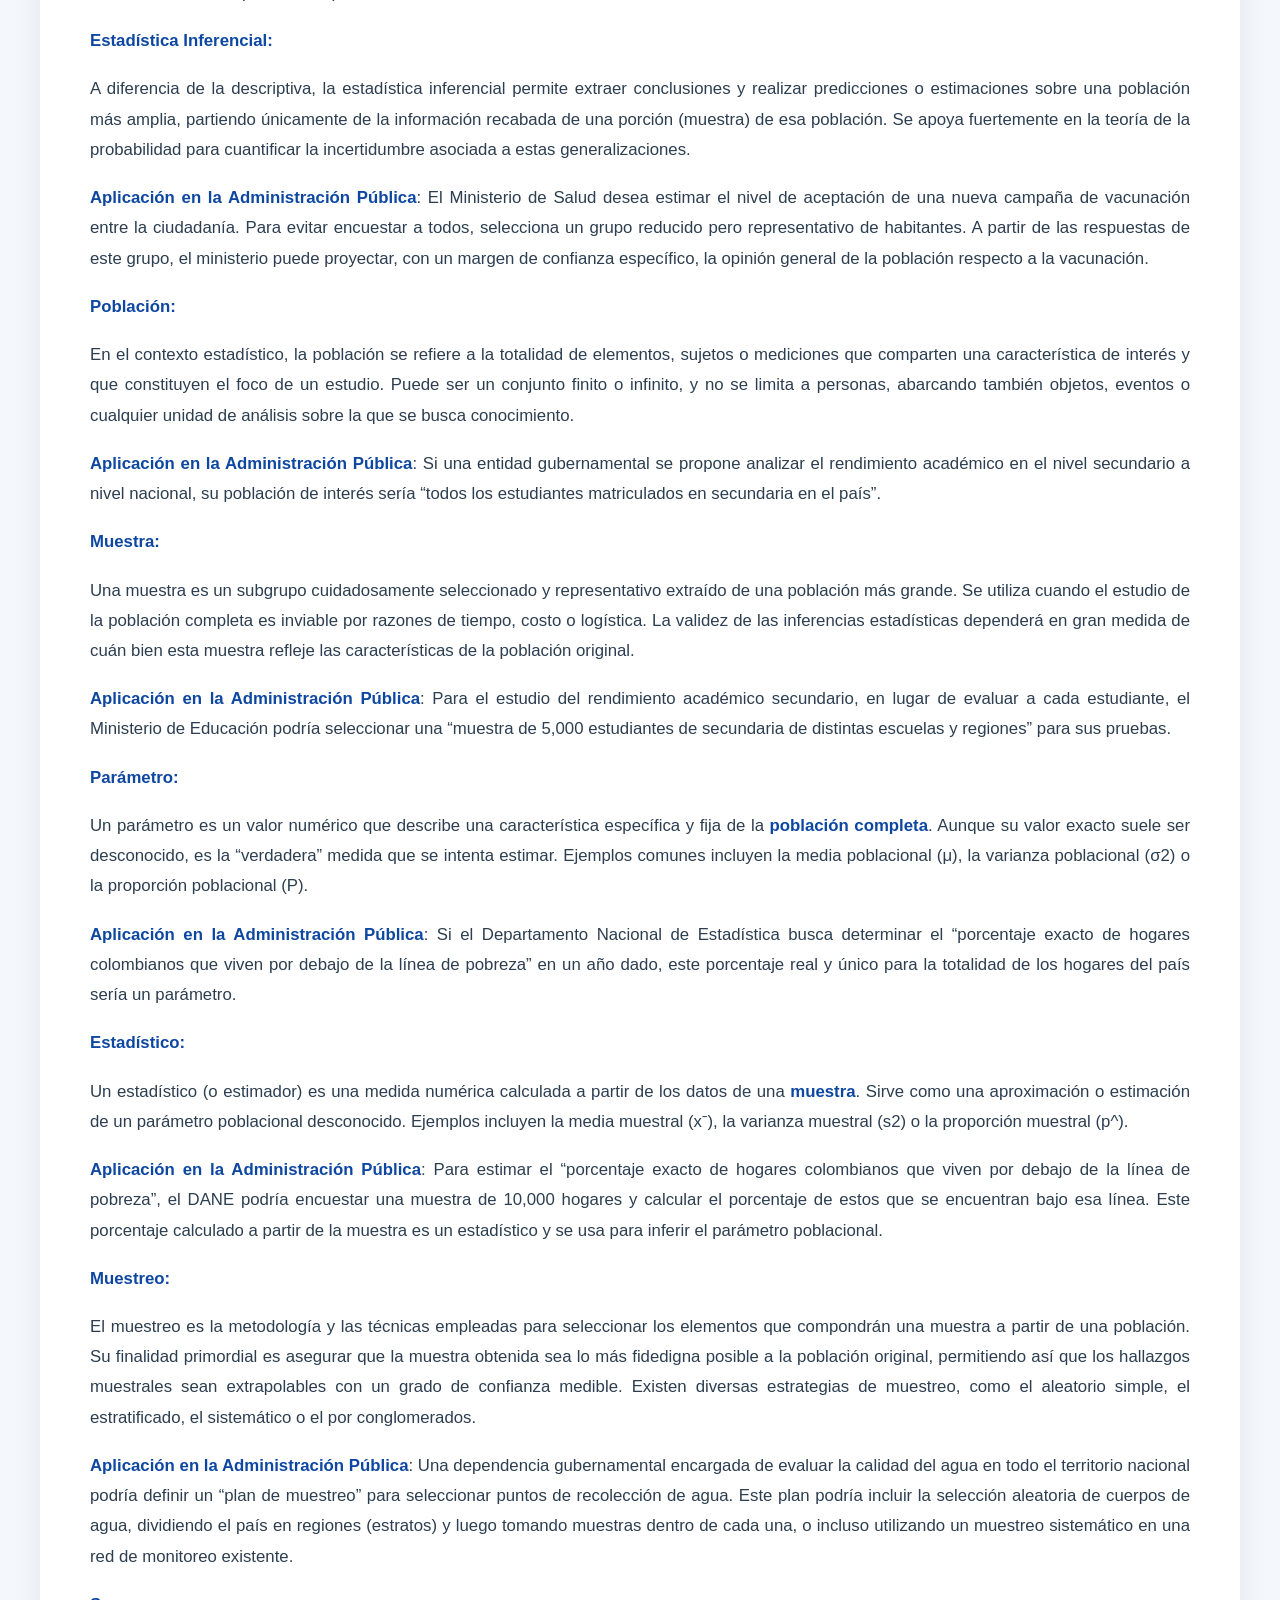
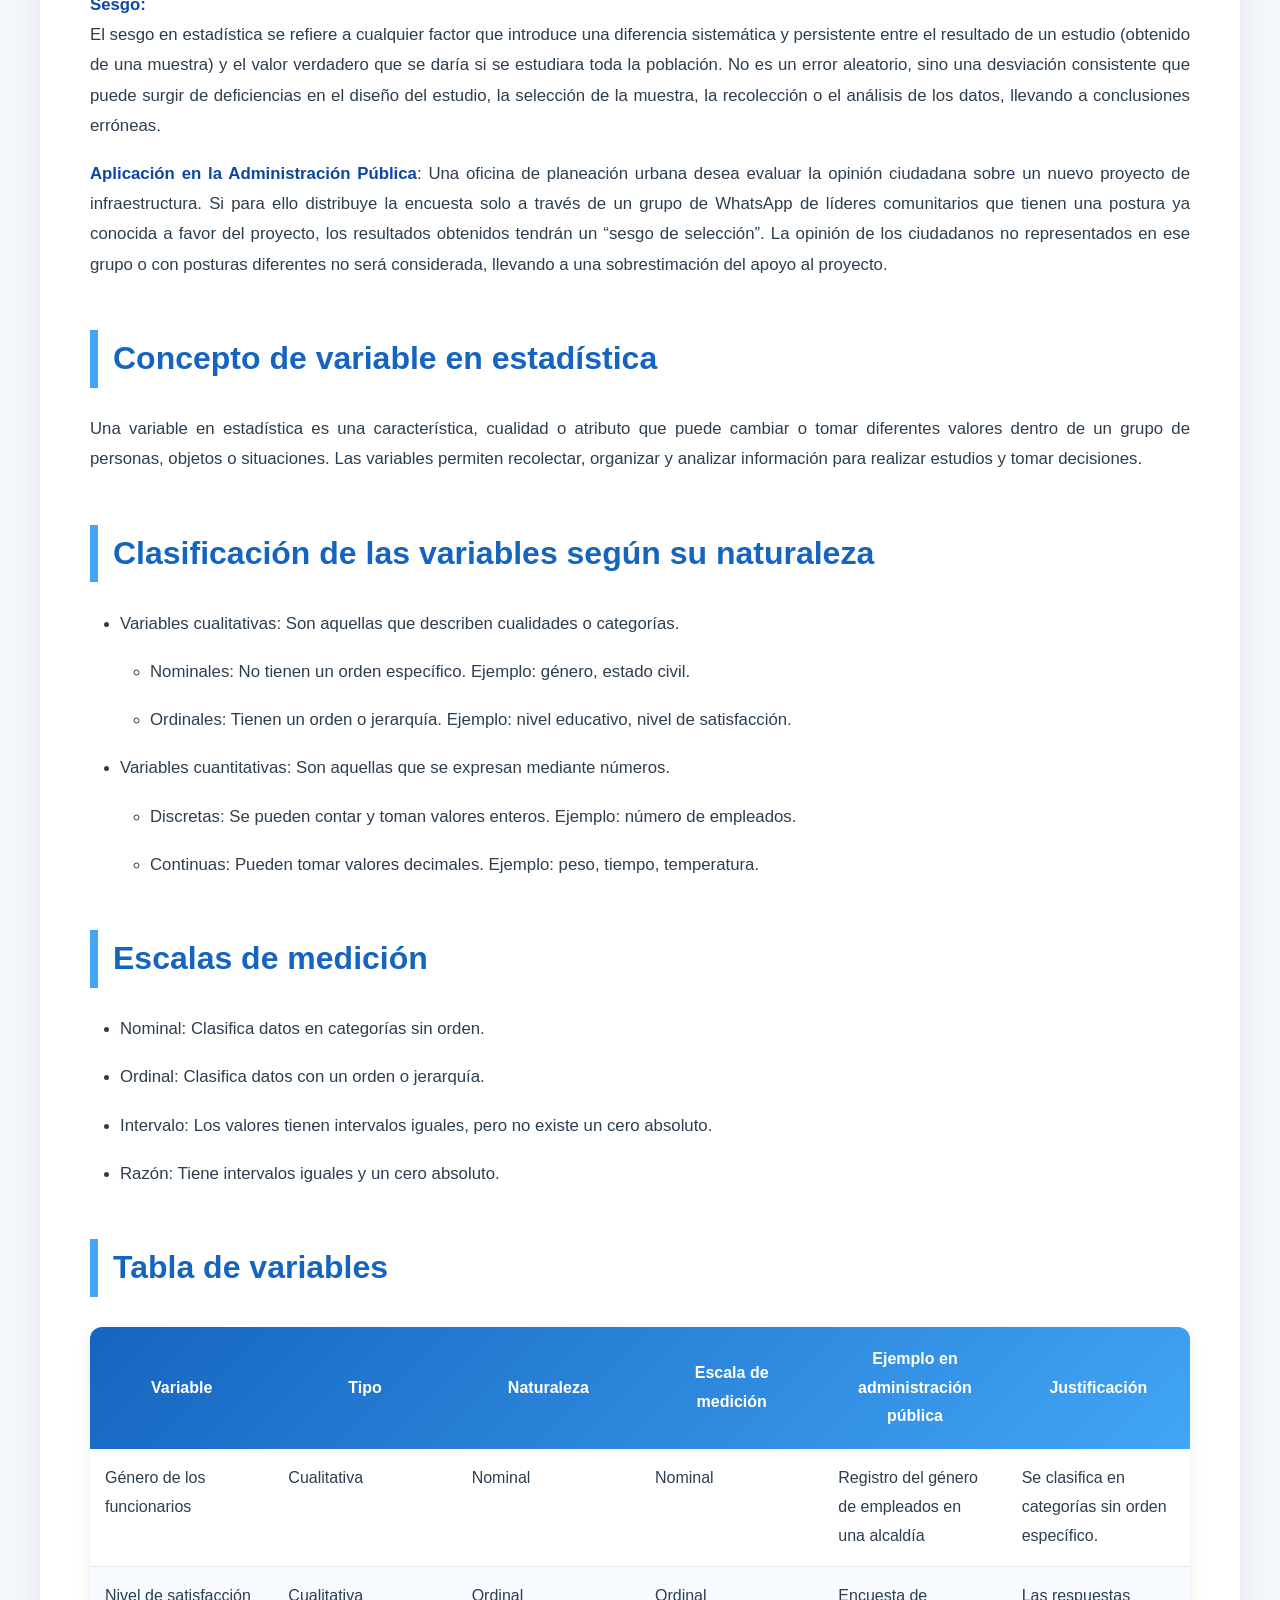
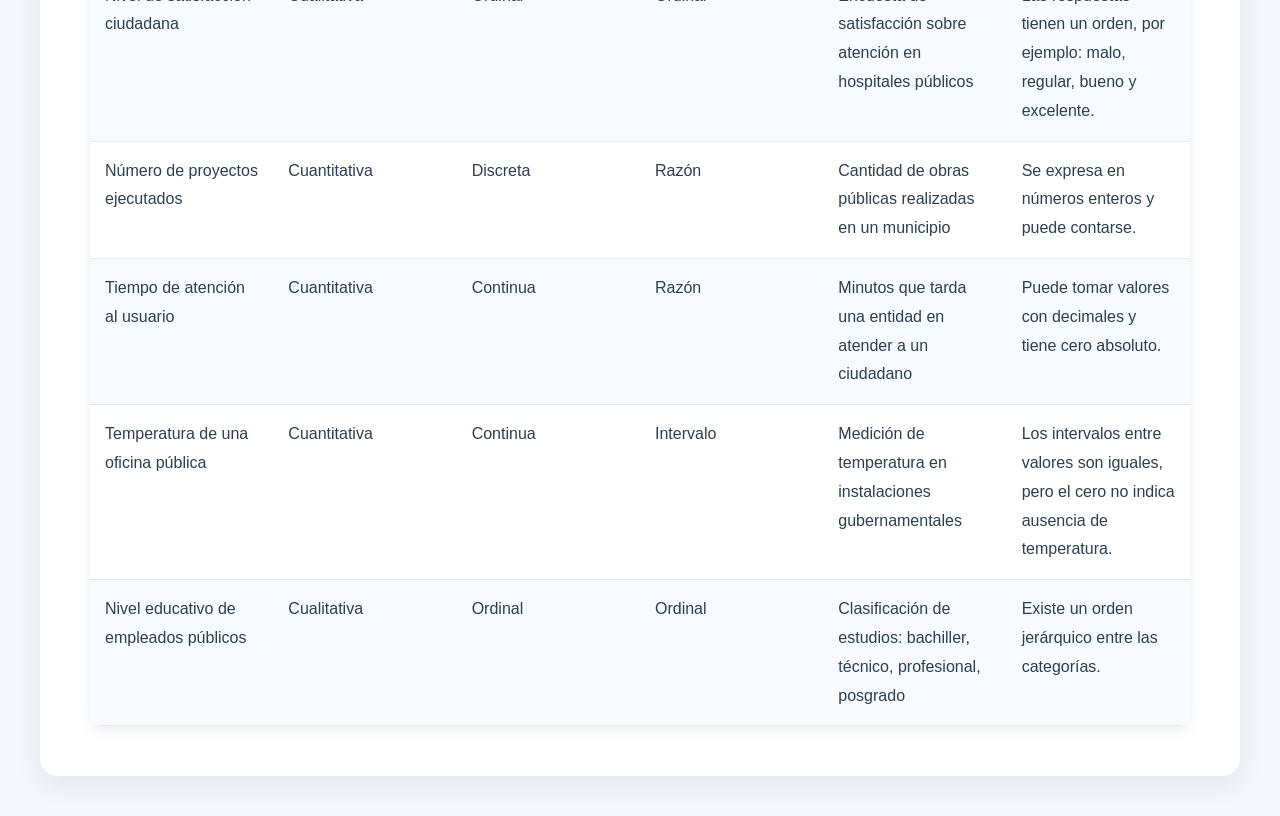
==== commit 7e07f0bf: "." ====
--- a/index.html
+++ b/index.html
@@ -1,505 +1,685 @@
 <!DOCTYPE html>
-<html xmlns="http://www.w3.org/1999/xhtml" lang="en" xml:lang="en"><head>
-
-<meta charset="utf-8">
-<meta name="generator" content="quarto-1.8.27">
-
-<meta name="viewport" content="width=device-width, initial-scale=1.0, user-scalable=yes">
-
-<meta name="author" content="Elizabeth Samara Chamorro">
-
-<title>Historia y Conceptos fundamentales de la Estadística</title>
-<style>
-code{white-space: pre-wrap;}
-span.smallcaps{font-variant: small-caps;}
-div.columns{display: flex; gap: min(4vw, 1.5em);}
-div.column{flex: auto; overflow-x: auto;}
-div.hanging-indent{margin-left: 1.5em; text-indent: -1.5em;}
-ul.task-list{list-style: none;}
-ul.task-list li input[type="checkbox"] {
-  width: 0.8em;
-  margin: 0 0.8em 0.2em -1em; /* quarto-specific, see https://github.com/quarto-dev/quarto-cli/issues/4556 */ 
-  vertical-align: middle;
-}
-</style>
-
-
-<script src="RenderHtml_files/libs/clipboard/clipboard.min.js"></script>
-<script src="RenderHtml_files/libs/quarto-html/quarto.js" type="module"></script>
-<script src="RenderHtml_files/libs/quarto-html/tabsets/tabsets.js" type="module"></script>
-<script src="RenderHtml_files/libs/quarto-html/axe/axe-check.js" type="module"></script>
-<script src="RenderHtml_files/libs/quarto-html/popper.min.js"></script>
-<script src="RenderHtml_files/libs/quarto-html/tippy.umd.min.js"></script>
-<script src="RenderHtml_files/libs/quarto-html/anchor.min.js"></script>
-<link href="RenderHtml_files/libs/quarto-html/tippy.css" rel="stylesheet">
-<link href="RenderHtml_files/libs/quarto-html/quarto-syntax-highlighting-ed96de9b727972fe78a7b5d16c58bf87.css" rel="stylesheet" id="quarto-text-highlighting-styles">
-<script src="RenderHtml_files/libs/bootstrap/bootstrap.min.js"></script>
-<link href="RenderHtml_files/libs/bootstrap/bootstrap-icons.css" rel="stylesheet">
-<link href="RenderHtml_files/libs/bootstrap/bootstrap-6a8e6d95bfcd174082ff54166b04dcf7.min.css" rel="stylesheet" append-hash="true" id="quarto-bootstrap" data-mode="light">
+<html xmlns="http://www.w3.org/1999/xhtml" lang="en" xml:lang="en">
+
+<head>
+
+  <meta charset="utf-8">
+  <meta name="generator" content="quarto-1.8.27">
+  <link rel="stylesheet" href="estilos.css">
+
+  <meta name="viewport" content="width=device-width, initial-scale=1.0, user-scalable=yes">
+
+  <meta name="author" content="Elizabeth Samara Chamorro">
+
+  <title>Historia y Conceptos fundamentales de la Estadística</title>
+  <style>
+    code {
+      white-space: pre-wrap;
+    }
+
+    span.smallcaps {
+      font-variant: small-caps;
+    }
+
+    div.columns {
+      display: flex;
+      gap: min(4vw, 1.5em);
+    }
+
+    div.column {
+      flex: auto;
+      overflow-x: auto;
+    }
+
+    div.hanging-indent {
+      margin-left: 1.5em;
+      text-indent: -1.5em;
+    }
+
+    ul.task-list {
+      list-style: none;
+    }
+
+    ul.task-list li input[type="checkbox"] {
+      width: 0.8em;
+      margin: 0 0.8em 0.2em -1em;
+      /* quarto-specific, see https://github.com/quarto-dev/quarto-cli/issues/4556 */
+      vertical-align: middle;
+    }
+  </style>
+
+
+  <script src="RenderHtml_files/libs/clipboard/clipboard.min.js"></script>
+  <script src="RenderHtml_files/libs/quarto-html/quarto.js" type="module"></script>
+  <script src="RenderHtml_files/libs/quarto-html/tabsets/tabsets.js" type="module"></script>
+  <script src="RenderHtml_files/libs/quarto-html/axe/axe-check.js" type="module"></script>
+  <script src="RenderHtml_files/libs/quarto-html/popper.min.js"></script>
+  <script src="RenderHtml_files/libs/quarto-html/tippy.umd.min.js"></script>
+  <script src="RenderHtml_files/libs/quarto-html/anchor.min.js"></script>
+  <link href="RenderHtml_files/libs/quarto-html/tippy.css" rel="stylesheet">
+  <link href="RenderHtml_files/libs/quarto-html/quarto-syntax-highlighting-ed96de9b727972fe78a7b5d16c58bf87.css"
+    rel="stylesheet" id="quarto-text-highlighting-styles">
+  <script src="RenderHtml_files/libs/bootstrap/bootstrap.min.js"></script>
+  <link href="RenderHtml_files/libs/bootstrap/bootstrap-icons.css" rel="stylesheet">
+  <link href="RenderHtml_files/libs/bootstrap/bootstrap-6a8e6d95bfcd174082ff54166b04dcf7.min.css" rel="stylesheet"
+    append-hash="true" id="quarto-bootstrap" data-mode="light">
 
 
 </head>
 
 <body class="fullcontent quarto-light">
 
-<div id="quarto-content" class="page-columns page-rows-contents page-layout-article">
-
-<main class="content" id="quarto-document-content">
-
-<header id="title-block-header" class="quarto-title-block default">
-<div class="quarto-title">
-<h1 class="title">Historia y Conceptos fundamentales de la Estadística</h1>
-</div>
-
-
-
-<div class="quarto-title-meta">
-
-    <div>
-    <div class="quarto-title-meta-heading">Author</div>
-    <div class="quarto-title-meta-contents">
-             <p>Elizabeth Samara Chamorro </p>
+  <div id="quarto-content" class="page-columns page-rows-contents page-layout-article">
+
+    <main class="content" id="quarto-document-content">
+
+      <header id="title-block-header" class="quarto-title-block default">
+      
+        
+      
+        <div class="quarto-title">
+          <h1 class="title line-title ">Historia y Conceptos fundamentales de la Estadística</h1>
+          <div class="encabezado-esap">
+            <img src="/index.qmd/images/logo.jpg" alt="Logo ESAP" class="logo-esap">
           </div>
-  </div>
-    
-  
-    
-  </div>
-  
-
-
-</header>
-
-
-<section id="historia-y-conceptos-fundamentales-de-la-estadística" class="level2">
-<h2 class="anchored" data-anchor-id="historia-y-conceptos-fundamentales-de-la-estadística">Historia y Conceptos fundamentales de la Estadística</h2>
-</section>
-<section id="elizabeth-samara-chamorro" class="level2">
-<h2 class="anchored" data-anchor-id="elizabeth-samara-chamorro">Elizabeth Samara Chamorro</h2>
-</section>
-<section id="estadística" class="level2">
-<h2 class="anchored" data-anchor-id="estadística">Estadística</h2>
-</section>
-<section id="dagoberto-salgado-horta" class="level2">
-<h2 class="anchored" data-anchor-id="dagoberto-salgado-horta">Dagoberto Salgado Horta</h2>
-<p>3 de may. de 26</p>
-<p><strong>Origen de la estadística:</strong></p>
-<p>La estadística tiene sus raíces en la necesidad de las sociedades antiguas de registrar y organizar información para gobernar, administrar recursos y planificar actividades. El término proviene del latín <em>statisticum collegium</em> (“consejo de Estado”) y fue acuñado formalmente en 1749 por el alemán Gottfried Achenwall, quien lo definió como la “ciencia del Estado”</p>
-<p><strong>Fuente</strong>: Oficina Nacional de Estadística (ONE). (2025). <em>Del papiro al algoritmo: Celebremos el Día Mundial de la Estadística</em>. Recuperado de <a href="http://blog.one.gob.do/index.php/del-papiro-al-algoritmo-celebremos-el-dia-mundial-de-la-estadistica/" class="uri">http://blog.one.gob.do/index.php/del-papiro-al-algoritmo-celebremos-el-dia-mundial-de-la-estadistica/</a></p>
-<p><strong>Evolución histórica:</strong></p>
-<p>Su evolución pasa de simples recuentos y registros administrativos en la antigüedad, a una disciplina matemática rigurosa en la época moderna, hasta convertirse en una herramienta fundamental para el análisis de datos y la toma de decisiones en la actualidad.</p>
-<p><strong>Fuente:</strong> Instituto Nacional de Estadística (INE). ¿Cómo surge la Estadística?. Recuperado de <a href="https://www.ine.es/explica/docs/historia_estadistica.pdf" class="uri">https://www.ine.es/explica/docs/historia_estadistica.pdf</a></p>
-<p><strong>Aportes de civilizaciones antiguas</strong></p>
-<p>Diversas culturas desarrollaron sistemas para registrar datos de población, tierras, producción y riqueza, sentando las bases prácticas de la estadística.</p>
-<ul>
-<li><p><strong>Mesopotamia y Babilonia</strong>: Usaban tablillas de arcilla para registrar producción agrícola y comercio, desde el 5000 a.C..</p></li>
-<li><p><strong>Egipto</strong>: Realizaban censos desde el 3050 a.C. para distribuir tierras, calcular impuestos y planificar obras como las pirámides.</p></li>
-<li><p><strong>China</strong>: En el 2238 a.C., el emperador Yao ordenó un censo que incluía datos agrícolas, industriales y comerciales.</p></li>
-<li><p><strong>Grecia</strong>: Los censos servían para determinar impuestos, servicio militar y derechos políticos.</p></li>
-<li><p><strong>Roma</strong>: Establecieron censos quinquenales y registros de nacimientos y defunciones, con un sistema administrativo muy organizado.</p></li>
-<li><p><strong>India</strong>: En el siglo IV a.C., el tratado <em>Arthasástra</em> de Kautilya incluía principios para la recolección de datos económicos y sociales.</p></li>
-<li><p><strong>Civilización Inca</strong>: Usaban los <em>quipus</em> (sistemas de cuerdas y nudos) para registrar información numérica y estadística.</p></li>
-</ul>
-<p><strong>Fuente</strong>: Oficina Nacional de Estadística (ONE). (2025). <em>Del papiro al algoritmo: Celebremos el Día Mundial de la Estadística</em>. Recuperado de <a href="http://blog.one.gob.do/index.php/del-papiro-al-algoritmo-celebremos-el-dia-mundial-de-la-estadistica/" class="uri">http://blog.one.gob.do/index.php/del-papiro-al-algoritmo-celebremos-el-dia-mundial-de-la-estadistica/</a></p>
-<p><strong>Desarrollo en la edad moderna</strong></p>
-<p>A partir del siglo XVII, la estadística dejó de ser solo descriptiva y comenzó a tener bases matemáticas, con el desarrollo de la teoría de probabilidades y métodos de análisis.</p>
-<ul>
-<li><p><strong>Siglo XVII</strong>: John Graunt publicó en 1662 <em>Observaciones naturales y políticas sobre las listas de mortalidad</em>, creando las primeras tablas de vida y fundando la demografía estadística. William Petty desarrolló la “aritmética política” para analizar datos sociales y económicos.</p></li>
-<li><p><strong>Siglos XVIII-XIX</strong>: Se formalizaron conceptos clave: la ley de los grandes números (Jacob Bernoulli, 1713), la distribución normal (Abraham de Moivre, Carl Friedrich Gauss), el método de los mínimos cuadrados (Legendre, Gauss) y la teoría de errores (Laplace).</p></li>
-<li><p><strong>Finales del XIX y principios del XX</strong>: Francis Galton y Karl Pearson transformaron la estadística en una disciplina matemática, introduciendo la correlación, la regresión y el análisis de variables. Ronald A. Fisher desarrolló el diseño de experimentos, el análisis de varianza y la inferencia estadística. Jerzy Neyman y Egon Pearson formalizaron la teoría de pruebas de hipótesis.</p></li>
-</ul>
-<p><strong>Fuente</strong> Portal Estadística Aplicada. Historia de la Estadística: Contribuciones de científicos. Recuperado de <a href="https://www.estadistica.net/Historia/historia.html" class="uri">https://www.estadistica.net/Historia/historia.html</a></p>
-<p><strong>Importancia en la actualidad</strong></p>
-<p>Hoy en día, la estadística es una herramienta indispensable en casi todas las áreas del conocimiento y la actividad humana, permitiendo transformar datos en información útil para tomar decisiones fundamentadas.</p>
-<ul>
-<li><p><strong>Ciencia</strong>: Es el lenguaje básico para diseñar experimentos, validar hipótesis y obtener conclusiones rigurosas.</p></li>
-<li><p><strong>Política y gestión pública</strong>: Ayuda a evaluar políticas, asignar recursos y planificar el desarrollo social y económico.</p></li>
-<li><p><strong>Economía y negocios</strong>: Se usa para análisis de mercado, predicción de tendencias, gestión de riesgos y optimización de procesos.</p></li>
-<li><p><strong>Salud</strong>: Fundamental en epidemiología, ensayos clínicos y evaluación de tratamientos.</p></li>
-<li><p><strong>Tecnología</strong>: Es la base del Big Data, la inteligencia artificial y el aprendizaje automático, permitiendo procesar y entender grandes volúmenes de información.</p></li>
-</ul>
-<p><strong>Fuente</strong>: Wikipedia. (2026). <em>Estadística</em>. Recuperado de <a href="https://es.wikipedia.org/wiki/Estadistica" class="uri">https://es.wikipedia.org/wiki/Estadistica</a></p>
-<p><strong>Estadística Descriptiva:</strong></p>
-<p>La estadística descriptiva se enfoca en la recopilación, organización, presentación y síntesis de datos para revelar sus características principales. Su propósito no es hacer generalizaciones más allá del conjunto de datos analizado, sino proporcionar una visión clara y concisa de la información disponible. Para ello, emplea herramientas visuales como tablas y gráficos, y cálculos numéricos como la media, mediana, moda y medidas de variabilidad.</p>
-<p><strong>Aplicación en la Administración Pública</strong>: Un gobierno local busca entender la estructura etaria de su personal. Para lograrlo, recoge la fecha de nacimiento de todos sus funcionarios y luego procesa estos datos para crear una distribución de frecuencias de edades, un cálculo de la edad promedio y la identificación del grupo de edad más frecuente. Esta información descriptiva es crucial para que el departamento de recursos humanos desarrolle políticas de personal adecuadas.</p>
-<p><strong>Estadística Inferencial:</strong></p>
-<p>A diferencia de la descriptiva, la estadística inferencial permite extraer conclusiones y realizar predicciones o estimaciones sobre una población más amplia, partiendo únicamente de la información recabada de una porción (muestra) de esa población. Se apoya fuertemente en la teoría de la probabilidad para cuantificar la incertidumbre asociada a estas generalizaciones.</p>
-<p><strong>Aplicación en la Administración Pública</strong>: El Ministerio de Salud desea estimar el nivel de aceptación de una nueva campaña de vacunación entre la ciudadanía. Para evitar encuestar a todos, selecciona un grupo reducido pero representativo de habitantes. A partir de las respuestas de este grupo, el ministerio puede proyectar, con un margen de confianza específico, la opinión general de la población respecto a la vacunación.</p>
-<p><strong>Población:</strong></p>
-<p>En el contexto estadístico, la población se refiere a la totalidad de elementos, sujetos o mediciones que comparten una característica de interés y que constituyen el foco de un estudio. Puede ser un conjunto finito o infinito, y no se limita a personas, abarcando también objetos, eventos o cualquier unidad de análisis sobre la que se busca conocimiento.</p>
-<p><strong>Aplicación en la Administración Pública</strong>: Si una entidad gubernamental se propone analizar el rendimiento académico en el nivel secundario a nivel nacional, su población de interés sería “todos los estudiantes matriculados en secundaria en el país”.</p>
-<p><strong>Muestra:</strong></p>
-<p>Una muestra es un subgrupo cuidadosamente seleccionado y representativo extraído de una población más grande. Se utiliza cuando el estudio de la población completa es inviable por razones de tiempo, costo o logística. La validez de las inferencias estadísticas dependerá en gran medida de cuán bien esta muestra refleje las características de la población original.</p>
-<p><strong>Aplicación en la Administración Pública</strong>: Para el estudio del rendimiento académico secundario, en lugar de evaluar a cada estudiante, el Ministerio de Educación podría seleccionar una “muestra de 5,000 estudiantes de secundaria de distintas escuelas y regiones” para sus pruebas.</p>
-<p><strong>Parámetro:</strong></p>
-<p>Un parámetro es un valor numérico que describe una característica específica y fija de la <strong>población completa</strong>. Aunque su valor exacto suele ser desconocido, es la “verdadera” medida que se intenta estimar. Ejemplos comunes incluyen la media poblacional (μ), la varianza poblacional (σ2) o la proporción poblacional (P).</p>
-<p><strong>Aplicación en la Administración Pública</strong>: Si el Departamento Nacional de Estadística busca determinar el “porcentaje exacto de hogares colombianos que viven por debajo de la línea de pobreza” en un año dado, este porcentaje real y único para la totalidad de los hogares del país sería un parámetro.</p>
-<p><strong>Estadístico:</strong></p>
-<p>Un estadístico (o estimador) es una medida numérica calculada a partir de los datos de una <strong>muestra</strong>. Sirve como una aproximación o estimación de un parámetro poblacional desconocido. Ejemplos incluyen la media muestral (xˉ), la varianza muestral (s2) o la proporción muestral (p^​).</p>
-<p><strong>Aplicación en la Administración Pública</strong>: Para estimar el “porcentaje exacto de hogares colombianos que viven por debajo de la línea de pobreza”, el DANE podría encuestar una muestra de 10,000 hogares y calcular el porcentaje de estos que se encuentran bajo esa línea. Este porcentaje calculado a partir de la muestra es un estadístico y se usa para inferir el parámetro poblacional.</p>
-<p><strong>Muestreo:</strong></p>
-<p>El muestreo es la metodología y las técnicas empleadas para seleccionar los elementos que compondrán una muestra a partir de una población. Su finalidad primordial es asegurar que la muestra obtenida sea lo más fidedigna posible a la población original, permitiendo así que los hallazgos muestrales sean extrapolables con un grado de confianza medible. Existen diversas estrategias de muestreo, como el aleatorio simple, el estratificado, el sistemático o el por conglomerados.</p>
-<p><strong>Aplicación en la Administración Pública</strong>: Una dependencia gubernamental encargada de evaluar la calidad del agua en todo el territorio nacional podría definir un “plan de muestreo” para seleccionar puntos de recolección de agua. Este plan podría incluir la selección aleatoria de cuerpos de agua, dividiendo el país en regiones (estratos) y luego tomando muestras dentro de cada una, o incluso utilizando un muestreo sistemático en una red de monitoreo existente.</p>
-<p><strong>Sesgo:</strong><br>
-El sesgo en estadística se refiere a cualquier factor que introduce una diferencia sistemática y persistente entre el resultado de un estudio (obtenido de una muestra) y el valor verdadero que se daría si se estudiara toda la población. No es un error aleatorio, sino una desviación consistente que puede surgir de deficiencias en el diseño del estudio, la selección de la muestra, la recolección o el análisis de los datos, llevando a conclusiones erróneas.</p>
-<p><strong>Aplicación en la Administración Pública</strong>: Una oficina de planeación urbana desea evaluar la opinión ciudadana sobre un nuevo proyecto de infraestructura. Si para ello distribuye la encuesta solo a través de un grupo de WhatsApp de líderes comunitarios que tienen una postura ya conocida a favor del proyecto, los resultados obtenidos tendrán un “sesgo de selección”. La opinión de los ciudadanos no representados en ese grupo o con posturas diferentes no será considerada, llevando a una sobrestimación del apoyo al proyecto.</p>
-</section>
-<section id="concepto-de-variable-en-estadística" class="level1">
-<h1>Concepto de variable en estadística</h1>
-<p>Una variable en estadística es una característica, cualidad o atributo que puede cambiar o tomar diferentes valores dentro de un grupo de personas, objetos o situaciones. Las variables permiten recolectar, organizar y analizar información para realizar estudios y tomar decisiones.</p>
-</section>
-<section id="clasificación-de-las-variables-según-su-naturaleza" class="level1">
-<h1>Clasificación de las variables según su naturaleza</h1>
-<ul>
-<li><p>Variables cualitativas: Son aquellas que describen cualidades o categorías.</p>
-<ul>
-<li><p>Nominales: No tienen un orden específico. Ejemplo: género, estado civil.</p></li>
-<li><p>Ordinales: Tienen un orden o jerarquía. Ejemplo: nivel educativo, nivel de satisfacción.</p></li>
-</ul></li>
-<li><p>Variables cuantitativas: Son aquellas que se expresan mediante números.</p>
-<ul>
-<li><p>Discretas: Se pueden contar y toman valores enteros. Ejemplo: número de empleados.</p></li>
-<li><p>Continuas: Pueden tomar valores decimales. Ejemplo: peso, tiempo, temperatura.</p></li>
-</ul></li>
-</ul>
-</section>
-<section id="escalas-de-medición" class="level1">
-<h1>Escalas de medición</h1>
-<ul>
-<li><p>Nominal: Clasifica datos en categorías sin orden.</p></li>
-<li><p>Ordinal: Clasifica datos con un orden o jerarquía.</p></li>
-<li><p>Intervalo: Los valores tienen intervalos iguales, pero no existe un cero absoluto.</p></li>
-<li><p>Razón: Tiene intervalos iguales y un cero absoluto.</p></li>
-</ul>
-</section>
-<section id="tabla-de-variables" class="level1">
-<h1>Tabla de variables</h1>
-<table class="caption-top table">
-<colgroup>
-<col style="width: 16%">
-<col style="width: 16%">
-<col style="width: 16%">
-<col style="width: 16%">
-<col style="width: 16%">
-<col style="width: 16%">
-</colgroup>
-<thead>
-<tr class="header">
-<th>Variable</th>
-<th>Tipo</th>
-<th>Naturaleza</th>
-<th>Escala de medición</th>
-<th>Ejemplo en administración pública</th>
-<th>Justificación</th>
-</tr>
-</thead>
-<tbody>
-<tr class="odd">
-<td>Género de los funcionarios</td>
-<td>Cualitativa</td>
-<td>Nominal</td>
-<td>Nominal</td>
-<td>Registro del género de empleados en una alcaldía</td>
-<td>Se clasifica en categorías sin orden específico.</td>
-</tr>
-<tr class="even">
-<td>Nivel de satisfacción ciudadana</td>
-<td>Cualitativa</td>
-<td>Ordinal</td>
-<td>Ordinal</td>
-<td>Encuesta de satisfacción sobre atención en hospitales públicos</td>
-<td>Las respuestas tienen un orden, por ejemplo: malo, regular, bueno y excelente.</td>
-</tr>
-<tr class="odd">
-<td>Número de proyectos ejecutados</td>
-<td>Cuantitativa</td>
-<td>Discreta</td>
-<td>Razón</td>
-<td>Cantidad de obras públicas realizadas en un municipio</td>
-<td>Se expresa en números enteros y puede contarse.</td>
-</tr>
-<tr class="even">
-<td>Tiempo de atención al usuario</td>
-<td>Cuantitativa</td>
-<td>Continua</td>
-<td>Razón</td>
-<td>Minutos que tarda una entidad en atender a un ciudadano</td>
-<td>Puede tomar valores con decimales y tiene cero absoluto.</td>
-</tr>
-<tr class="odd">
-<td>Temperatura de una oficina pública</td>
-<td>Cuantitativa</td>
-<td>Continua</td>
-<td>Intervalo</td>
-<td>Medición de temperatura en instalaciones gubernamentales</td>
-<td>Los intervalos entre valores son iguales, pero el cero no indica ausencia de temperatura.</td>
-</tr>
-<tr class="even">
-<td>Nivel educativo de empleados públicos</td>
-<td>Cualitativa</td>
-<td>Ordinal</td>
-<td>Ordinal</td>
-<td>Clasificación de estudios: bachiller, técnico, profesional, posgrado</td>
-<td>Existe un orden jerárquico entre las categorías.</td>
-</tr>
-</tbody>
-</table>
-</section>
-
-</main>
-<!-- /main column -->
-<script id="quarto-html-after-body" type="application/javascript">
-  window.document.addEventListener("DOMContentLoaded", function (event) {
-    const icon = "";
-    const anchorJS = new window.AnchorJS();
-    anchorJS.options = {
-      placement: 'right',
-      icon: icon
-    };
-    anchorJS.add('.anchored');
-    const isCodeAnnotation = (el) => {
-      for (const clz of el.classList) {
-        if (clz.startsWith('code-annotation-')) {                     
-          return true;
-        }
-      }
-      return false;
-    }
-    const onCopySuccess = function(e) {
-      // button target
-      const button = e.trigger;
-      // don't keep focus
-      button.blur();
-      // flash "checked"
-      button.classList.add('code-copy-button-checked');
-      var currentTitle = button.getAttribute("title");
-      button.setAttribute("title", "Copied!");
-      let tooltip;
-      if (window.bootstrap) {
-        button.setAttribute("data-bs-toggle", "tooltip");
-        button.setAttribute("data-bs-placement", "left");
-        button.setAttribute("data-bs-title", "Copied!");
-        tooltip = new bootstrap.Tooltip(button, 
-          { trigger: "manual", 
-            customClass: "code-copy-button-tooltip",
-            offset: [0, -8]});
-        tooltip.show();    
-      }
-      setTimeout(function() {
-        if (tooltip) {
-          tooltip.hide();
-          button.removeAttribute("data-bs-title");
-          button.removeAttribute("data-bs-toggle");
-          button.removeAttribute("data-bs-placement");
-        }
-        button.setAttribute("title", currentTitle);
-        button.classList.remove('code-copy-button-checked');
-      }, 1000);
-      // clear code selection
-      e.clearSelection();
-    }
-    const getTextToCopy = function(trigger) {
-      const outerScaffold = trigger.parentElement.cloneNode(true);
-      const codeEl = outerScaffold.querySelector('code');
-      for (const childEl of codeEl.children) {
-        if (isCodeAnnotation(childEl)) {
-          childEl.remove();
-        }
-      }
-      return codeEl.innerText;
-    }
-    const clipboard = new window.ClipboardJS('.code-copy-button:not([data-in-quarto-modal])', {
-      text: getTextToCopy
-    });
-    clipboard.on('success', onCopySuccess);
-    if (window.document.getElementById('quarto-embedded-source-code-modal')) {
-      const clipboardModal = new window.ClipboardJS('.code-copy-button[data-in-quarto-modal]', {
-        text: getTextToCopy,
-        container: window.document.getElementById('quarto-embedded-source-code-modal')
-      });
-      clipboardModal.on('success', onCopySuccess);
-    }
-      var localhostRegex = new RegExp(/^(?:http|https):\/\/localhost\:?[0-9]*\//);
-      var mailtoRegex = new RegExp(/^mailto:/);
+        </div>
+      
+      
+      
+        <div class="quarto-title-meta">
+      
+          <div>
+            <div class="quarto-title-meta-heading">Author</div>
+            <div class="quarto-title-meta-contents">
+              <p>Elizabeth Samara Chamorro </p>
+            </div>
+          </div>
+      
+      
+      
+        </div>
+      
+      
+      
+      </header>
+
+
+      <section id="historia-y-conceptos-fundamentales-de-la-estadística" class="level2">
+        <h2 class="anchored" data-anchor-id="historia-y-conceptos-fundamentales-de-la-estadística">Historia y Conceptos
+          fundamentales de la Estadística</h2>
+      </section>
+      <section id="elizabeth-samara-chamorro" class="level2">
+        <h2 class="anchored" data-anchor-id="elizabeth-samara-chamorro">Elizabeth Samara Chamorro</h2>
+      </section>
+      <section id="estadística" class="level2">
+        <h2 class="anchored" data-anchor-id="estadística">Estadística</h2>
+      </section>
+      <section id="dagoberto-salgado-horta" class="level2">
+        <h2 class="anchored" data-anchor-id="dagoberto-salgado-horta">Dagoberto Salgado Horta</h2>
+        <p>3 de may. de 26</p>
+        <p><strong>Origen de la estadística:</strong></p>
+        <p>La estadística tiene sus raíces en la necesidad de las sociedades antiguas de registrar y organizar
+          información para gobernar, administrar recursos y planificar actividades. El término proviene del latín
+          <em>statisticum collegium</em> (“consejo de Estado”) y fue acuñado formalmente en 1749 por el alemán Gottfried
+          Achenwall, quien lo definió como la “ciencia del Estado”</p>
+        <p><strong>Fuente</strong>: Oficina Nacional de Estadística (ONE). (2025). <em>Del papiro al algoritmo:
+            Celebremos el Día Mundial de la Estadística</em>. Recuperado de <a
+            href="http://blog.one.gob.do/index.php/del-papiro-al-algoritmo-celebremos-el-dia-mundial-de-la-estadistica/"
+            class="uri">http://blog.one.gob.do/index.php/del-papiro-al-algoritmo-celebremos-el-dia-mundial-de-la-estadistica/</a>
+        </p>
+        <p><strong>Evolución histórica:</strong></p>
+        <p>Su evolución pasa de simples recuentos y registros administrativos en la antigüedad, a una disciplina
+          matemática rigurosa en la época moderna, hasta convertirse en una herramienta fundamental para el análisis de
+          datos y la toma de decisiones en la actualidad.</p>
+        <p><strong>Fuente:</strong> Instituto Nacional de Estadística (INE). ¿Cómo surge la Estadística?. Recuperado de
+          <a href="https://www.ine.es/explica/docs/historia_estadistica.pdf"
+            class="uri">https://www.ine.es/explica/docs/historia_estadistica.pdf</a></p>
+        <p><strong>Aportes de civilizaciones antiguas</strong></p>
+        <p>Diversas culturas desarrollaron sistemas para registrar datos de población, tierras, producción y riqueza,
+          sentando las bases prácticas de la estadística.</p>
+        <ul>
+          <li>
+            <p><strong>Mesopotamia y Babilonia</strong>: Usaban tablillas de arcilla para registrar producción agrícola
+              y comercio, desde el 5000 a.C..</p>
+          </li>
+          <li>
+            <p><strong>Egipto</strong>: Realizaban censos desde el 3050 a.C. para distribuir tierras, calcular impuestos
+              y planificar obras como las pirámides.</p>
+          </li>
+          <li>
+            <p><strong>China</strong>: En el 2238 a.C., el emperador Yao ordenó un censo que incluía datos agrícolas,
+              industriales y comerciales.</p>
+          </li>
+          <li>
+            <p><strong>Grecia</strong>: Los censos servían para determinar impuestos, servicio militar y derechos
+              políticos.</p>
+          </li>
+          <li>
+            <p><strong>Roma</strong>: Establecieron censos quinquenales y registros de nacimientos y defunciones, con un
+              sistema administrativo muy organizado.</p>
+          </li>
+          <li>
+            <p><strong>India</strong>: En el siglo IV a.C., el tratado <em>Arthasástra</em> de Kautilya incluía
+              principios para la recolección de datos económicos y sociales.</p>
+          </li>
+          <li>
+            <p><strong>Civilización Inca</strong>: Usaban los <em>quipus</em> (sistemas de cuerdas y nudos) para
+              registrar información numérica y estadística.</p>
+          </li>
+        </ul>
+        <p><strong>Fuente</strong>: Oficina Nacional de Estadística (ONE). (2025). <em>Del papiro al algoritmo:
+            Celebremos el Día Mundial de la Estadística</em>. Recuperado de <a
+            href="http://blog.one.gob.do/index.php/del-papiro-al-algoritmo-celebremos-el-dia-mundial-de-la-estadistica/"
+            class="uri">http://blog.one.gob.do/index.php/del-papiro-al-algoritmo-celebremos-el-dia-mundial-de-la-estadistica/</a>
+        </p>
+        <p><strong>Desarrollo en la edad moderna</strong></p>
+        <p>A partir del siglo XVII, la estadística dejó de ser solo descriptiva y comenzó a tener bases matemáticas, con
+          el desarrollo de la teoría de probabilidades y métodos de análisis.</p>
+        <ul>
+          <li>
+            <p><strong>Siglo XVII</strong>: John Graunt publicó en 1662 <em>Observaciones naturales y políticas sobre
+                las listas de mortalidad</em>, creando las primeras tablas de vida y fundando la demografía estadística.
+              William Petty desarrolló la “aritmética política” para analizar datos sociales y económicos.</p>
+          </li>
+          <li>
+            <p><strong>Siglos XVIII-XIX</strong>: Se formalizaron conceptos clave: la ley de los grandes números (Jacob
+              Bernoulli, 1713), la distribución normal (Abraham de Moivre, Carl Friedrich Gauss), el método de los
+              mínimos cuadrados (Legendre, Gauss) y la teoría de errores (Laplace).</p>
+          </li>
+          <li>
+            <p><strong>Finales del XIX y principios del XX</strong>: Francis Galton y Karl Pearson transformaron la
+              estadística en una disciplina matemática, introduciendo la correlación, la regresión y el análisis de
+              variables. Ronald A. Fisher desarrolló el diseño de experimentos, el análisis de varianza y la inferencia
+              estadística. Jerzy Neyman y Egon Pearson formalizaron la teoría de pruebas de hipótesis.</p>
+          </li>
+        </ul>
+        <p><strong>Fuente</strong> Portal Estadística Aplicada. Historia de la Estadística: Contribuciones de
+          científicos. Recuperado de <a href="https://www.estadistica.net/Historia/historia.html"
+            class="uri">https://www.estadistica.net/Historia/historia.html</a></p>
+        <p><strong>Importancia en la actualidad</strong></p>
+        <p>Hoy en día, la estadística es una herramienta indispensable en casi todas las áreas del conocimiento y la
+          actividad humana, permitiendo transformar datos en información útil para tomar decisiones fundamentadas.</p>
+        <ul>
+          <li>
+            <p><strong>Ciencia</strong>: Es el lenguaje básico para diseñar experimentos, validar hipótesis y obtener
+              conclusiones rigurosas.</p>
+          </li>
+          <li>
+            <p><strong>Política y gestión pública</strong>: Ayuda a evaluar políticas, asignar recursos y planificar el
+              desarrollo social y económico.</p>
+          </li>
+          <li>
+            <p><strong>Economía y negocios</strong>: Se usa para análisis de mercado, predicción de tendencias, gestión
+              de riesgos y optimización de procesos.</p>
+          </li>
+          <li>
+            <p><strong>Salud</strong>: Fundamental en epidemiología, ensayos clínicos y evaluación de tratamientos.</p>
+          </li>
+          <li>
+            <p><strong>Tecnología</strong>: Es la base del Big Data, la inteligencia artificial y el aprendizaje
+              automático, permitiendo procesar y entender grandes volúmenes de información.</p>
+          </li>
+        </ul>
+        <p><strong>Fuente</strong>: Wikipedia. (2026). <em>Estadística</em>. Recuperado de <a
+            href="https://es.wikipedia.org/wiki/Estadistica" class="uri">https://es.wikipedia.org/wiki/Estadistica</a>
+        </p>
+        <p><strong>Estadística Descriptiva:</strong></p>
+        <p>La estadística descriptiva se enfoca en la recopilación, organización, presentación y síntesis de datos para
+          revelar sus características principales. Su propósito no es hacer generalizaciones más allá del conjunto de
+          datos analizado, sino proporcionar una visión clara y concisa de la información disponible. Para ello, emplea
+          herramientas visuales como tablas y gráficos, y cálculos numéricos como la media, mediana, moda y medidas de
+          variabilidad.</p>
+        <p><strong>Aplicación en la Administración Pública</strong>: Un gobierno local busca entender la estructura
+          etaria de su personal. Para lograrlo, recoge la fecha de nacimiento de todos sus funcionarios y luego procesa
+          estos datos para crear una distribución de frecuencias de edades, un cálculo de la edad promedio y la
+          identificación del grupo de edad más frecuente. Esta información descriptiva es crucial para que el
+          departamento de recursos humanos desarrolle políticas de personal adecuadas.</p>
+        <p><strong>Estadística Inferencial:</strong></p>
+        <p>A diferencia de la descriptiva, la estadística inferencial permite extraer conclusiones y realizar
+          predicciones o estimaciones sobre una población más amplia, partiendo únicamente de la información recabada de
+          una porción (muestra) de esa población. Se apoya fuertemente en la teoría de la probabilidad para cuantificar
+          la incertidumbre asociada a estas generalizaciones.</p>
+        <p><strong>Aplicación en la Administración Pública</strong>: El Ministerio de Salud desea estimar el nivel de
+          aceptación de una nueva campaña de vacunación entre la ciudadanía. Para evitar encuestar a todos, selecciona
+          un grupo reducido pero representativo de habitantes. A partir de las respuestas de este grupo, el ministerio
+          puede proyectar, con un margen de confianza específico, la opinión general de la población respecto a la
+          vacunación.</p>
+        <p><strong>Población:</strong></p>
+        <p>En el contexto estadístico, la población se refiere a la totalidad de elementos, sujetos o mediciones que
+          comparten una característica de interés y que constituyen el foco de un estudio. Puede ser un conjunto finito
+          o infinito, y no se limita a personas, abarcando también objetos, eventos o cualquier unidad de análisis sobre
+          la que se busca conocimiento.</p>
+        <p><strong>Aplicación en la Administración Pública</strong>: Si una entidad gubernamental se propone analizar el
+          rendimiento académico en el nivel secundario a nivel nacional, su población de interés sería “todos los
+          estudiantes matriculados en secundaria en el país”.</p>
+        <p><strong>Muestra:</strong></p>
+        <p>Una muestra es un subgrupo cuidadosamente seleccionado y representativo extraído de una población más grande.
+          Se utiliza cuando el estudio de la población completa es inviable por razones de tiempo, costo o logística. La
+          validez de las inferencias estadísticas dependerá en gran medida de cuán bien esta muestra refleje las
+          características de la población original.</p>
+        <p><strong>Aplicación en la Administración Pública</strong>: Para el estudio del rendimiento académico
+          secundario, en lugar de evaluar a cada estudiante, el Ministerio de Educación podría seleccionar una “muestra
+          de 5,000 estudiantes de secundaria de distintas escuelas y regiones” para sus pruebas.</p>
+        <p><strong>Parámetro:</strong></p>
+        <p>Un parámetro es un valor numérico que describe una característica específica y fija de la <strong>población
+            completa</strong>. Aunque su valor exacto suele ser desconocido, es la “verdadera” medida que se intenta
+          estimar. Ejemplos comunes incluyen la media poblacional (μ), la varianza poblacional (σ2) o la proporción
+          poblacional (P).</p>
+        <p><strong>Aplicación en la Administración Pública</strong>: Si el Departamento Nacional de Estadística busca
+          determinar el “porcentaje exacto de hogares colombianos que viven por debajo de la línea de pobreza” en un año
+          dado, este porcentaje real y único para la totalidad de los hogares del país sería un parámetro.</p>
+        <p><strong>Estadístico:</strong></p>
+        <p>Un estadístico (o estimador) es una medida numérica calculada a partir de los datos de una
+          <strong>muestra</strong>. Sirve como una aproximación o estimación de un parámetro poblacional desconocido.
+          Ejemplos incluyen la media muestral (xˉ), la varianza muestral (s2) o la proporción muestral (p^​).</p>
+        <p><strong>Aplicación en la Administración Pública</strong>: Para estimar el “porcentaje exacto de hogares
+          colombianos que viven por debajo de la línea de pobreza”, el DANE podría encuestar una muestra de 10,000
+          hogares y calcular el porcentaje de estos que se encuentran bajo esa línea. Este porcentaje calculado a partir
+          de la muestra es un estadístico y se usa para inferir el parámetro poblacional.</p>
+        <p><strong>Muestreo:</strong></p>
+        <p>El muestreo es la metodología y las técnicas empleadas para seleccionar los elementos que compondrán una
+          muestra a partir de una población. Su finalidad primordial es asegurar que la muestra obtenida sea lo más
+          fidedigna posible a la población original, permitiendo así que los hallazgos muestrales sean extrapolables con
+          un grado de confianza medible. Existen diversas estrategias de muestreo, como el aleatorio simple, el
+          estratificado, el sistemático o el por conglomerados.</p>
+        <p><strong>Aplicación en la Administración Pública</strong>: Una dependencia gubernamental encargada de evaluar
+          la calidad del agua en todo el territorio nacional podría definir un “plan de muestreo” para seleccionar
+          puntos de recolección de agua. Este plan podría incluir la selección aleatoria de cuerpos de agua, dividiendo
+          el país en regiones (estratos) y luego tomando muestras dentro de cada una, o incluso utilizando un muestreo
+          sistemático en una red de monitoreo existente.</p>
+        <p><strong>Sesgo:</strong><br>
+          El sesgo en estadística se refiere a cualquier factor que introduce una diferencia sistemática y persistente
+          entre el resultado de un estudio (obtenido de una muestra) y el valor verdadero que se daría si se estudiara
+          toda la población. No es un error aleatorio, sino una desviación consistente que puede surgir de deficiencias
+          en el diseño del estudio, la selección de la muestra, la recolección o el análisis de los datos, llevando a
+          conclusiones erróneas.</p>
+        <p><strong>Aplicación en la Administración Pública</strong>: Una oficina de planeación urbana desea evaluar la
+          opinión ciudadana sobre un nuevo proyecto de infraestructura. Si para ello distribuye la encuesta solo a
+          través de un grupo de WhatsApp de líderes comunitarios que tienen una postura ya conocida a favor del
+          proyecto, los resultados obtenidos tendrán un “sesgo de selección”. La opinión de los ciudadanos no
+          representados en ese grupo o con posturas diferentes no será considerada, llevando a una sobrestimación del
+          apoyo al proyecto.</p>
+      </section>
+      <section id="concepto-de-variable-en-estadística" class="level1">
+        <h1>Concepto de variable en estadística</h1>
+        <p>Una variable en estadística es una característica, cualidad o atributo que puede cambiar o tomar diferentes
+          valores dentro de un grupo de personas, objetos o situaciones. Las variables permiten recolectar, organizar y
+          analizar información para realizar estudios y tomar decisiones.</p>
+      </section>
+      <section id="clasificación-de-las-variables-según-su-naturaleza" class="level1">
+        <h1>Clasificación de las variables según su naturaleza</h1>
+        <ul>
+          <li>
+            <p>Variables cualitativas: Son aquellas que describen cualidades o categorías.</p>
+            <ul>
+              <li>
+                <p>Nominales: No tienen un orden específico. Ejemplo: género, estado civil.</p>
+              </li>
+              <li>
+                <p>Ordinales: Tienen un orden o jerarquía. Ejemplo: nivel educativo, nivel de satisfacción.</p>
+              </li>
+            </ul>
+          </li>
+          <li>
+            <p>Variables cuantitativas: Son aquellas que se expresan mediante números.</p>
+            <ul>
+              <li>
+                <p>Discretas: Se pueden contar y toman valores enteros. Ejemplo: número de empleados.</p>
+              </li>
+              <li>
+                <p>Continuas: Pueden tomar valores decimales. Ejemplo: peso, tiempo, temperatura.</p>
+              </li>
+            </ul>
+          </li>
+        </ul>
+      </section>
+      <section id="escalas-de-medición" class="level1">
+        <h1>Escalas de medición</h1>
+        <ul>
+          <li>
+            <p>Nominal: Clasifica datos en categorías sin orden.</p>
+          </li>
+          <li>
+            <p>Ordinal: Clasifica datos con un orden o jerarquía.</p>
+          </li>
+          <li>
+            <p>Intervalo: Los valores tienen intervalos iguales, pero no existe un cero absoluto.</p>
+          </li>
+          <li>
+            <p>Razón: Tiene intervalos iguales y un cero absoluto.</p>
+          </li>
+        </ul>
+      </section>
+      <section id="tabla-de-variables" class="level1">
+        <h1>Tabla de variables</h1>
+        <table class="caption-top table">
+          <colgroup>
+            <col style="width: 16%">
+            <col style="width: 16%">
+            <col style="width: 16%">
+            <col style="width: 16%">
+            <col style="width: 16%">
+            <col style="width: 16%">
+          </colgroup>
+          <thead>
+            <tr class="header">
+              <th>Variable</th>
+              <th>Tipo</th>
+              <th>Naturaleza</th>
+              <th>Escala de medición</th>
+              <th>Ejemplo en administración pública</th>
+              <th>Justificación</th>
+            </tr>
+          </thead>
+          <tbody>
+            <tr class="odd">
+              <td>Género de los funcionarios</td>
+              <td>Cualitativa</td>
+              <td>Nominal</td>
+              <td>Nominal</td>
+              <td>Registro del género de empleados en una alcaldía</td>
+              <td>Se clasifica en categorías sin orden específico.</td>
+            </tr>
+            <tr class="even">
+              <td>Nivel de satisfacción ciudadana</td>
+              <td>Cualitativa</td>
+              <td>Ordinal</td>
+              <td>Ordinal</td>
+              <td>Encuesta de satisfacción sobre atención en hospitales públicos</td>
+              <td>Las respuestas tienen un orden, por ejemplo: malo, regular, bueno y excelente.</td>
+            </tr>
+            <tr class="odd">
+              <td>Número de proyectos ejecutados</td>
+              <td>Cuantitativa</td>
+              <td>Discreta</td>
+              <td>Razón</td>
+              <td>Cantidad de obras públicas realizadas en un municipio</td>
+              <td>Se expresa en números enteros y puede contarse.</td>
+            </tr>
+            <tr class="even">
+              <td>Tiempo de atención al usuario</td>
+              <td>Cuantitativa</td>
+              <td>Continua</td>
+              <td>Razón</td>
+              <td>Minutos que tarda una entidad en atender a un ciudadano</td>
+              <td>Puede tomar valores con decimales y tiene cero absoluto.</td>
+            </tr>
+            <tr class="odd">
+              <td>Temperatura de una oficina pública</td>
+              <td>Cuantitativa</td>
+              <td>Continua</td>
+              <td>Intervalo</td>
+              <td>Medición de temperatura en instalaciones gubernamentales</td>
+              <td>Los intervalos entre valores son iguales, pero el cero no indica ausencia de temperatura.</td>
+            </tr>
+            <tr class="even">
+              <td>Nivel educativo de empleados públicos</td>
+              <td>Cualitativa</td>
+              <td>Ordinal</td>
+              <td>Ordinal</td>
+              <td>Clasificación de estudios: bachiller, técnico, profesional, posgrado</td>
+              <td>Existe un orden jerárquico entre las categorías.</td>
+            </tr>
+          </tbody>
+        </table>
+      </section>
+
+    </main>
+    <!-- /main column -->
+    <script id="quarto-html-after-body" type="application/javascript">
+      window.document.addEventListener("DOMContentLoaded", function (event) {
+        const icon = "";
+        const anchorJS = new window.AnchorJS();
+        anchorJS.options = {
+          placement: 'right',
+          icon: icon
+        };
+        anchorJS.add('.anchored');
+        const isCodeAnnotation = (el) => {
+          for (const clz of el.classList) {
+            if (clz.startsWith('code-annotation-')) {
+              return true;
+            }
+          }
+          return false;
+        }
+        const onCopySuccess = function (e) {
+          // button target
+          const button = e.trigger;
+          // don't keep focus
+          button.blur();
+          // flash "checked"
+          button.classList.add('code-copy-button-checked');
+          var currentTitle = button.getAttribute("title");
+          button.setAttribute("title", "Copied!");
+          let tooltip;
+          if (window.bootstrap) {
+            button.setAttribute("data-bs-toggle", "tooltip");
+            button.setAttribute("data-bs-placement", "left");
+            button.setAttribute("data-bs-title", "Copied!");
+            tooltip = new bootstrap.Tooltip(button,
+              {
+                trigger: "manual",
+                customClass: "code-copy-button-tooltip",
+                offset: [0, -8]
+              });
+            tooltip.show();
+          }
+          setTimeout(function () {
+            if (tooltip) {
+              tooltip.hide();
+              button.removeAttribute("data-bs-title");
+              button.removeAttribute("data-bs-toggle");
+              button.removeAttribute("data-bs-placement");
+            }
+            button.setAttribute("title", currentTitle);
+            button.classList.remove('code-copy-button-checked');
+          }, 1000);
+          // clear code selection
+          e.clearSelection();
+        }
+        const getTextToCopy = function (trigger) {
+          const outerScaffold = trigger.parentElement.cloneNode(true);
+          const codeEl = outerScaffold.querySelector('code');
+          for (const childEl of codeEl.children) {
+            if (isCodeAnnotation(childEl)) {
+              childEl.remove();
+            }
+          }
+          return codeEl.innerText;
+        }
+        const clipboard = new window.ClipboardJS('.code-copy-button:not([data-in-quarto-modal])', {
+          text: getTextToCopy
+        });
+        clipboard.on('success', onCopySuccess);
+        if (window.document.getElementById('quarto-embedded-source-code-modal')) {
+          const clipboardModal = new window.ClipboardJS('.code-copy-button[data-in-quarto-modal]', {
+            text: getTextToCopy,
+            container: window.document.getElementById('quarto-embedded-source-code-modal')
+          });
+          clipboardModal.on('success', onCopySuccess);
+        }
+        var localhostRegex = new RegExp(/^(?:http|https):\/\/localhost\:?[0-9]*\//);
+        var mailtoRegex = new RegExp(/^mailto:/);
         var filterRegex = new RegExp('/' + window.location.host + '/');
-      var isInternal = (href) => {
+        var isInternal = (href) => {
           return filterRegex.test(href) || localhostRegex.test(href) || mailtoRegex.test(href);
-      }
-      // Inspect non-navigation links and adorn them if external
-     var links = window.document.querySelectorAll('a[href]:not(.nav-link):not(.navbar-brand):not(.toc-action):not(.sidebar-link):not(.sidebar-item-toggle):not(.pagination-link):not(.no-external):not([aria-hidden]):not(.dropdown-item):not(.quarto-navigation-tool):not(.about-link)');
-      for (var i=0; i<links.length; i++) {
-        const link = links[i];
-        if (!isInternal(link.href)) {
-          // undo the damage that might have been done by quarto-nav.js in the case of
-          // links that we want to consider external
-          if (link.dataset.originalHref !== undefined) {
-            link.href = link.dataset.originalHref;
-          }
-        }
-      }
-    function tippyHover(el, contentFn, onTriggerFn, onUntriggerFn) {
-      const config = {
-        allowHTML: true,
-        maxWidth: 500,
-        delay: 100,
-        arrow: false,
-        appendTo: function(el) {
-            return el.parentElement;
-        },
-        interactive: true,
-        interactiveBorder: 10,
-        theme: 'quarto',
-        placement: 'bottom-start',
-      };
-      if (contentFn) {
-        config.content = contentFn;
-      }
-      if (onTriggerFn) {
-        config.onTrigger = onTriggerFn;
-      }
-      if (onUntriggerFn) {
-        config.onUntrigger = onUntriggerFn;
-      }
-      window.tippy(el, config); 
-    }
-    const noterefs = window.document.querySelectorAll('a[role="doc-noteref"]');
-    for (var i=0; i<noterefs.length; i++) {
-      const ref = noterefs[i];
-      tippyHover(ref, function() {
-        // use id or data attribute instead here
-        let href = ref.getAttribute('data-footnote-href') || ref.getAttribute('href');
-        try { href = new URL(href).hash; } catch {}
-        const id = href.replace(/^#\/?/, "");
-        const note = window.document.getElementById(id);
-        if (note) {
-          return note.innerHTML;
-        } else {
-          return "";
-        }
-      });
-    }
-    const xrefs = window.document.querySelectorAll('a.quarto-xref');
-    const processXRef = (id, note) => {
-      // Strip column container classes
-      const stripColumnClz = (el) => {
-        el.classList.remove("page-full", "page-columns");
-        if (el.children) {
-          for (const child of el.children) {
-            stripColumnClz(child);
-          }
-        }
-      }
-      stripColumnClz(note)
-      if (id === null || id.startsWith('sec-')) {
-        // Special case sections, only their first couple elements
-        const container = document.createElement("div");
-        if (note.children && note.children.length > 2) {
-          container.appendChild(note.children[0].cloneNode(true));
-          for (let i = 1; i < note.children.length; i++) {
-            const child = note.children[i];
-            if (child.tagName === "P" && child.innerText === "") {
-              continue;
+        }
+        // Inspect non-navigation links and adorn them if external
+        var links = window.document.querySelectorAll('a[href]:not(.nav-link):not(.navbar-brand):not(.toc-action):not(.sidebar-link):not(.sidebar-item-toggle):not(.pagination-link):not(.no-external):not([aria-hidden]):not(.dropdown-item):not(.quarto-navigation-tool):not(.about-link)');
+        for (var i = 0; i < links.length; i++) {
+          const link = links[i];
+          if (!isInternal(link.href)) {
+            // undo the damage that might have been done by quarto-nav.js in the case of
+            // links that we want to consider external
+            if (link.dataset.originalHref !== undefined) {
+              link.href = link.dataset.originalHref;
+            }
+          }
+        }
+        function tippyHover(el, contentFn, onTriggerFn, onUntriggerFn) {
+          const config = {
+            allowHTML: true,
+            maxWidth: 500,
+            delay: 100,
+            arrow: false,
+            appendTo: function (el) {
+              return el.parentElement;
+            },
+            interactive: true,
+            interactiveBorder: 10,
+            theme: 'quarto',
+            placement: 'bottom-start',
+          };
+          if (contentFn) {
+            config.content = contentFn;
+          }
+          if (onTriggerFn) {
+            config.onTrigger = onTriggerFn;
+          }
+          if (onUntriggerFn) {
+            config.onUntrigger = onUntriggerFn;
+          }
+          window.tippy(el, config);
+        }
+        const noterefs = window.document.querySelectorAll('a[role="doc-noteref"]');
+        for (var i = 0; i < noterefs.length; i++) {
+          const ref = noterefs[i];
+          tippyHover(ref, function () {
+            // use id or data attribute instead here
+            let href = ref.getAttribute('data-footnote-href') || ref.getAttribute('href');
+            try { href = new URL(href).hash; } catch { }
+            const id = href.replace(/^#\/?/, "");
+            const note = window.document.getElementById(id);
+            if (note) {
+              return note.innerHTML;
             } else {
-              container.appendChild(child.cloneNode(true));
-              break;
-            }
-          }
-          if (window.Quarto?.typesetMath) {
-            window.Quarto.typesetMath(container);
-          }
-          return container.innerHTML
-        } else {
-          if (window.Quarto?.typesetMath) {
-            window.Quarto.typesetMath(note);
-          }
-          return note.innerHTML;
-        }
-      } else {
-        // Remove any anchor links if they are present
-        const anchorLink = note.querySelector('a.anchorjs-link');
-        if (anchorLink) {
-          anchorLink.remove();
-        }
-        if (window.Quarto?.typesetMath) {
-          window.Quarto.typesetMath(note);
-        }
-        if (note.classList.contains("callout")) {
-          return note.outerHTML;
-        } else {
-          return note.innerHTML;
-        }
-      }
-    }
-    for (var i=0; i<xrefs.length; i++) {
-      const xref = xrefs[i];
-      tippyHover(xref, undefined, function(instance) {
-        instance.disable();
-        let url = xref.getAttribute('href');
-        let hash = undefined; 
-        if (url.startsWith('#')) {
-          hash = url;
-        } else {
-          try { hash = new URL(url).hash; } catch {}
-        }
-        if (hash) {
-          const id = hash.replace(/^#\/?/, "");
-          const note = window.document.getElementById(id);
-          if (note !== null) {
-            try {
-              const html = processXRef(id, note.cloneNode(true));
-              instance.setContent(html);
-            } finally {
-              instance.enable();
-              instance.show();
+              return "";
+            }
+          });
+        }
+        const xrefs = window.document.querySelectorAll('a.quarto-xref');
+        const processXRef = (id, note) => {
+          // Strip column container classes
+          const stripColumnClz = (el) => {
+            el.classList.remove("page-full", "page-columns");
+            if (el.children) {
+              for (const child of el.children) {
+                stripColumnClz(child);
+              }
+            }
+          }
+          stripColumnClz(note)
+          if (id === null || id.startsWith('sec-')) {
+            // Special case sections, only their first couple elements
+            const container = document.createElement("div");
+            if (note.children && note.children.length > 2) {
+              container.appendChild(note.children[0].cloneNode(true));
+              for (let i = 1; i < note.children.length; i++) {
+                const child = note.children[i];
+                if (child.tagName === "P" && child.innerText === "") {
+                  continue;
+                } else {
+                  container.appendChild(child.cloneNode(true));
+                  break;
+                }
+              }
+              if (window.Quarto?.typesetMath) {
+                window.Quarto.typesetMath(container);
+              }
+              return container.innerHTML
+            } else {
+              if (window.Quarto?.typesetMath) {
+                window.Quarto.typesetMath(note);
+              }
+              return note.innerHTML;
             }
           } else {
-            // See if we can fetch this
-            fetch(url.split('#')[0])
-            .then(res => res.text())
-            .then(html => {
-              const parser = new DOMParser();
-              const htmlDoc = parser.parseFromString(html, "text/html");
-              const note = htmlDoc.getElementById(id);
+            // Remove any anchor links if they are present
+            const anchorLink = note.querySelector('a.anchorjs-link');
+            if (anchorLink) {
+              anchorLink.remove();
+            }
+            if (window.Quarto?.typesetMath) {
+              window.Quarto.typesetMath(note);
+            }
+            if (note.classList.contains("callout")) {
+              return note.outerHTML;
+            } else {
+              return note.innerHTML;
+            }
+          }
+        }
+        for (var i = 0; i < xrefs.length; i++) {
+          const xref = xrefs[i];
+          tippyHover(xref, undefined, function (instance) {
+            instance.disable();
+            let url = xref.getAttribute('href');
+            let hash = undefined;
+            if (url.startsWith('#')) {
+              hash = url;
+            } else {
+              try { hash = new URL(url).hash; } catch { }
+            }
+            if (hash) {
+              const id = hash.replace(/^#\/?/, "");
+              const note = window.document.getElementById(id);
               if (note !== null) {
-                const html = processXRef(id, note);
-                instance.setContent(html);
-              } 
-            }).finally(() => {
-              instance.enable();
-              instance.show();
-            });
-          }
-        } else {
-          // See if we can fetch a full url (with no hash to target)
-          // This is a special case and we should probably do some content thinning / targeting
-          fetch(url)
-          .then(res => res.text())
-          .then(html => {
-            const parser = new DOMParser();
-            const htmlDoc = parser.parseFromString(html, "text/html");
-            const note = htmlDoc.querySelector('main.content');
-            if (note !== null) {
-              // This should only happen for chapter cross references
-              // (since there is no id in the URL)
-              // remove the first header
-              if (note.children.length > 0 && note.children[0].tagName === "HEADER") {
-                note.children[0].remove();
+                try {
+                  const html = processXRef(id, note.cloneNode(true));
+                  instance.setContent(html);
+                } finally {
+                  instance.enable();
+                  instance.show();
+                }
+              } else {
+                // See if we can fetch this
+                fetch(url.split('#')[0])
+                  .then(res => res.text())
+                  .then(html => {
+                    const parser = new DOMParser();
+                    const htmlDoc = parser.parseFromString(html, "text/html");
+                    const note = htmlDoc.getElementById(id);
+                    if (note !== null) {
+                      const html = processXRef(id, note);
+                      instance.setContent(html);
+                    }
+                  }).finally(() => {
+                    instance.enable();
+                    instance.show();
+                  });
               }
-              const html = processXRef(null, note);
-              instance.setContent(html);
-            } 
-          }).finally(() => {
-            instance.enable();
-            instance.show();
+            } else {
+              // See if we can fetch a full url (with no hash to target)
+              // This is a special case and we should probably do some content thinning / targeting
+              fetch(url)
+                .then(res => res.text())
+                .then(html => {
+                  const parser = new DOMParser();
+                  const htmlDoc = parser.parseFromString(html, "text/html");
+                  const note = htmlDoc.querySelector('main.content');
+                  if (note !== null) {
+                    // This should only happen for chapter cross references
+                    // (since there is no id in the URL)
+                    // remove the first header
+                    if (note.children.length > 0 && note.children[0].tagName === "HEADER") {
+                      note.children[0].remove();
+                    }
+                    const html = processXRef(null, note);
+                    instance.setContent(html);
+                  }
+                }).finally(() => {
+                  instance.enable();
+                  instance.show();
+                });
+            }
+          }, function (instance) {
           });
         }
-      }, function(instance) {
-      });
-    }
         let selectedAnnoteEl;
-        const selectorForAnnotation = ( cell, annotation) => {
+        const selectorForAnnotation = (cell, annotation) => {
           let cellAttr = 'data-code-cell="' + cell + '"';
-          let lineAttr = 'data-code-annotation="' +  annotation + '"';
+          let lineAttr = 'data-code-annotation="' + annotation + '"';
           const selector = 'span[' + cellAttr + '][' + lineAttr + ']';
           return selector;
         }
@@ -516,11 +696,11 @@
           let height = null;
           let parent = null;
           if (lineIds.length > 0) {
-              //compute the position of the single el (top and bottom and make a div)
-              const el = window.document.getElementById(lineIds[0]);
-              top = el.offsetTop;
-              height = el.offsetHeight;
-              parent = el.parentElement.parentElement;
+            //compute the position of the single el (top and bottom and make a div)
+            const el = window.document.getElementById(lineIds[0]);
+            top = el.offsetTop;
+            height = el.offsetHeight;
+            parent = el.parentElement.parentElement;
             if (lineIds.length > 1) {
               const lastEl = window.document.getElementById(lineIds[lineIds.length - 1]);
               const bottom = lastEl.offsetTop + lastEl.offsetHeight;
@@ -563,32 +743,32 @@
           });
           selectedAnnoteEl = undefined;
         };
-          // Handle positioning of the toggle
-      window.addEventListener(
-        "resize",
-        throttle(() => {
-          elRect = undefined;
-          if (selectedAnnoteEl) {
-            selectCodeLines(selectedAnnoteEl);
-          }
-        }, 10)
-      );
-      function throttle(fn, ms) {
-      let throttle = false;
-      let timer;
-        return (...args) => {
-          if(!throttle) { // first call gets through
+        // Handle positioning of the toggle
+        window.addEventListener(
+          "resize",
+          throttle(() => {
+            elRect = undefined;
+            if (selectedAnnoteEl) {
+              selectCodeLines(selectedAnnoteEl);
+            }
+          }, 10)
+        );
+        function throttle(fn, ms) {
+          let throttle = false;
+          let timer;
+          return (...args) => {
+            if (!throttle) { // first call gets through
               fn.apply(this, args);
               throttle = true;
-          } else { // all the others get throttled
-              if(timer) clearTimeout(timer); // cancel #2
+            } else { // all the others get throttled
+              if (timer) clearTimeout(timer); // cancel #2
               timer = setTimeout(() => {
                 fn.apply(this, args);
                 timer = throttle = false;
               }, ms);
-          }
-        };
-      }
+            }
+          };
+        }
         // Attach click handler to the DT
         const annoteDls = window.document.querySelectorAll('dt[data-target-cell]');
         for (const annoteDlNode of annoteDls) {
@@ -609,48 +789,50 @@
             }
           });
         }
-    const findCites = (el) => {
-      const parentEl = el.parentElement;
-      if (parentEl) {
-        const cites = parentEl.dataset.cites;
-        if (cites) {
-          return {
-            el,
-            cites: cites.split(' ')
-          };
-        } else {
-          return findCites(el.parentElement)
-        }
-      } else {
-        return undefined;
-      }
-    };
-    var bibliorefs = window.document.querySelectorAll('a[role="doc-biblioref"]');
-    for (var i=0; i<bibliorefs.length; i++) {
-      const ref = bibliorefs[i];
-      const citeInfo = findCites(ref);
-      if (citeInfo) {
-        tippyHover(citeInfo.el, function() {
-          var popup = window.document.createElement('div');
-          citeInfo.cites.forEach(function(cite) {
-            var citeDiv = window.document.createElement('div');
-            citeDiv.classList.add('hanging-indent');
-            citeDiv.classList.add('csl-entry');
-            var biblioDiv = window.document.getElementById('ref-' + cite);
-            if (biblioDiv) {
-              citeDiv.innerHTML = biblioDiv.innerHTML;
-            }
-            popup.appendChild(citeDiv);
-          });
-          return popup.innerHTML;
-        });
-      }
-    }
-  });
-  </script>
-</div> <!-- /content -->
-
-
-
-
-</body></html>
+        const findCites = (el) => {
+          const parentEl = el.parentElement;
+          if (parentEl) {
+            const cites = parentEl.dataset.cites;
+            if (cites) {
+              return {
+                el,
+                cites: cites.split(' ')
+              };
+            } else {
+              return findCites(el.parentElement)
+            }
+          } else {
+            return undefined;
+          }
+        };
+        var bibliorefs = window.document.querySelectorAll('a[role="doc-biblioref"]');
+        for (var i = 0; i < bibliorefs.length; i++) {
+          const ref = bibliorefs[i];
+          const citeInfo = findCites(ref);
+          if (citeInfo) {
+            tippyHover(citeInfo.el, function () {
+              var popup = window.document.createElement('div');
+              citeInfo.cites.forEach(function (cite) {
+                var citeDiv = window.document.createElement('div');
+                citeDiv.classList.add('hanging-indent');
+                citeDiv.classList.add('csl-entry');
+                var biblioDiv = window.document.getElementById('ref-' + cite);
+                if (biblioDiv) {
+                  citeDiv.innerHTML = biblioDiv.innerHTML;
+                }
+                popup.appendChild(citeDiv);
+              });
+              return popup.innerHTML;
+            });
+          }
+        }
+      });
+    </script>
+  </div> <!-- /content -->
+
+
+
+
+</body>
+
+</html>
--- a/estilos.css
+++ b/estilos.css
@@ -0,0 +1,241 @@
+
+/* ===== ESTILO GENERAL ===== */
+body {
+    font-family: 'Segoe UI', Tahoma, Geneva, Verdana, sans-serif;
+    background: #f4f7fb;
+    color: #2c3e50;
+    line-height: 1.8;
+    margin: 0;
+    padding: 0;
+}
+
+/* ===== CONTENEDOR PRINCIPAL ===== */
+main.content {
+    max-width: 1100px;
+    margin: 40px auto;
+    background: white;
+    padding: 50px;
+    border-radius: 18px;
+    box-shadow: 0 8px 30px rgba(0,0,0,0.08);
+}
+
+/* ===== TITULO PRINCIPAL ===== */
+.quarto-title h1.title {
+    font-size: 3rem;
+    color: #0d47a1;
+    text-align: center;
+    margin-bottom: 10px;
+    font-weight: 800;
+    border-bottom: 2px solid #bbdefb 
+}
+
+/* ===== AUTOR ===== */
+.quarto-title-meta {
+    text-align: center;
+    margin-bottom: 40px;
+    color: #607d8b;
+    font-size: 1rem;
+}
+
+/* ===== ENCABEZADOS ===== */
+  code {
+    white-space: pre-wrap;
+  }
+
+  span.smallcaps {
+    font-variant: small-caps;
+  }
+
+  div.columns {
+    display: flex;
+    gap: min(4vw, 1.5em);
+  }
+
+  div.column {
+    flex: auto;
+    overflow-x: auto;
+  }
+
+  div.hanging-indent {
+    margin-left: 1.5em;
+    text-indent: -1.5em;
+  }
+
+  ul.task-list {
+    list-style: none;
+  }
+
+  ul.task-list li input[type="checkbox"] {
+    width: 0.8em;
+    margin: 0 0.8em 0.2em -1em;
+    vertical-align: middle;
+  }
+
+  /* ===== LOGO ESAP ===== */
+
+  .encabezado-esap {
+    text-align: center;
+    margin-bottom: 20px;
+  }
+
+  .logo-esap {
+    width: 180px;
+    max-width: 100%;
+    height: auto;
+  }
+/* .line-title{
+    border-bottom: 2px solid #bbdefb 
+} */
+
+h1 {
+    color: #1565c0;
+    border-left: 8px solid #42a5f5;
+    padding-left: 15px;
+    margin-top: 50px;
+    font-size: 2rem;
+}
+
+h2 {
+    color: #1e88e5;
+    margin-top: 40px;
+    font-size: 1.6rem;
+    border-bottom: 2px solid #bbdefb;
+    padding-bottom: 8px;
+}
+
+h3 {
+    color: #1976d2;
+}
+
+/* ===== PÁRRAFOS ===== */
+p {
+    text-align: justify;
+    margin-bottom: 18px;
+    font-size: 1.05rem;
+}
+
+/* ===== LISTAS ===== */
+ul {
+    padding-left: 30px;
+}
+
+li {
+    margin-bottom: 10px;
+}
+
+/* ===== TEXTO EN NEGRITA ===== */
+strong {
+    color: #0d47a1;
+}
+
+/* ===== ENLACES ===== */
+a {
+    color: #1565c0;
+    text-decoration: none;
+    font-weight: 600;
+}
+
+a:hover {
+    color: #0d47a1;
+    text-decoration: underline;
+}
+
+/* ===== TABLAS ===== */
+table {
+    width: 100%;
+    border-collapse: collapse;
+    margin-top: 30px;
+    overflow: hidden;
+    border-radius: 12px;
+    box-shadow: 0 4px 15px rgba(0,0,0,0.08);
+}
+
+/* ENCABEZADO TABLA */
+thead {
+    background: linear-gradient(135deg, #1565c0, #42a5f5);
+    color: white;
+}
+
+thead th {
+    padding: 18px;
+    text-align: center;
+    font-size: 1rem;
+}
+
+/* CELDAS */
+tbody td {
+    padding: 15px;
+    border-bottom: 1px solid #e3eaf2;
+    vertical-align: top;
+}
+
+/* FILAS ALTERNAS */
+tbody tr:nth-child(even) {
+    background-color: #f7fbff;
+}
+
+/* EFECTO HOVER */
+tbody tr:hover {
+    background-color: #e3f2fd;
+    transition: 0.3s;
+}
+
+/* ===== CÓDIGO ===== */
+code {
+    background: #eef3f8;
+    padding: 3px 6px;
+    border-radius: 5px;
+    color: #c62828;
+}
+
+/* ===== BLOQUES DESTACADOS ===== */
+blockquote {
+    border-left: 5px solid #42a5f5;
+    background: #f1f8ff;
+    padding: 15px 20px;
+    border-radius: 8px;
+    color: #455a64;
+}
+
+/* ===== EFECTOS SUAVES ===== */
+section {
+    animation: fadeIn 0.6s ease-in-out;
+}
+
+@keyframes fadeIn {
+    from {
+        opacity: 0;
+        transform: translateY(15px);
+    }
+
+    to {
+        opacity: 1;
+        transform: translateY(0);
+    }
+}
+
+/* ===== RESPONSIVE ===== */
+@media screen and (max-width: 768px) {
+
+    main.content {
+        padding: 25px;
+        margin: 15px;
+    }
+
+    .quarto-title h1.title {
+        font-size: 2rem;
+    }
+
+    h1 {
+        font-size: 1.5rem;
+    }
+
+    h2 {
+        font-size: 1.3rem;
+    }
+
+    table {
+        display: block;
+        overflow-x: auto;
+    }
+}
